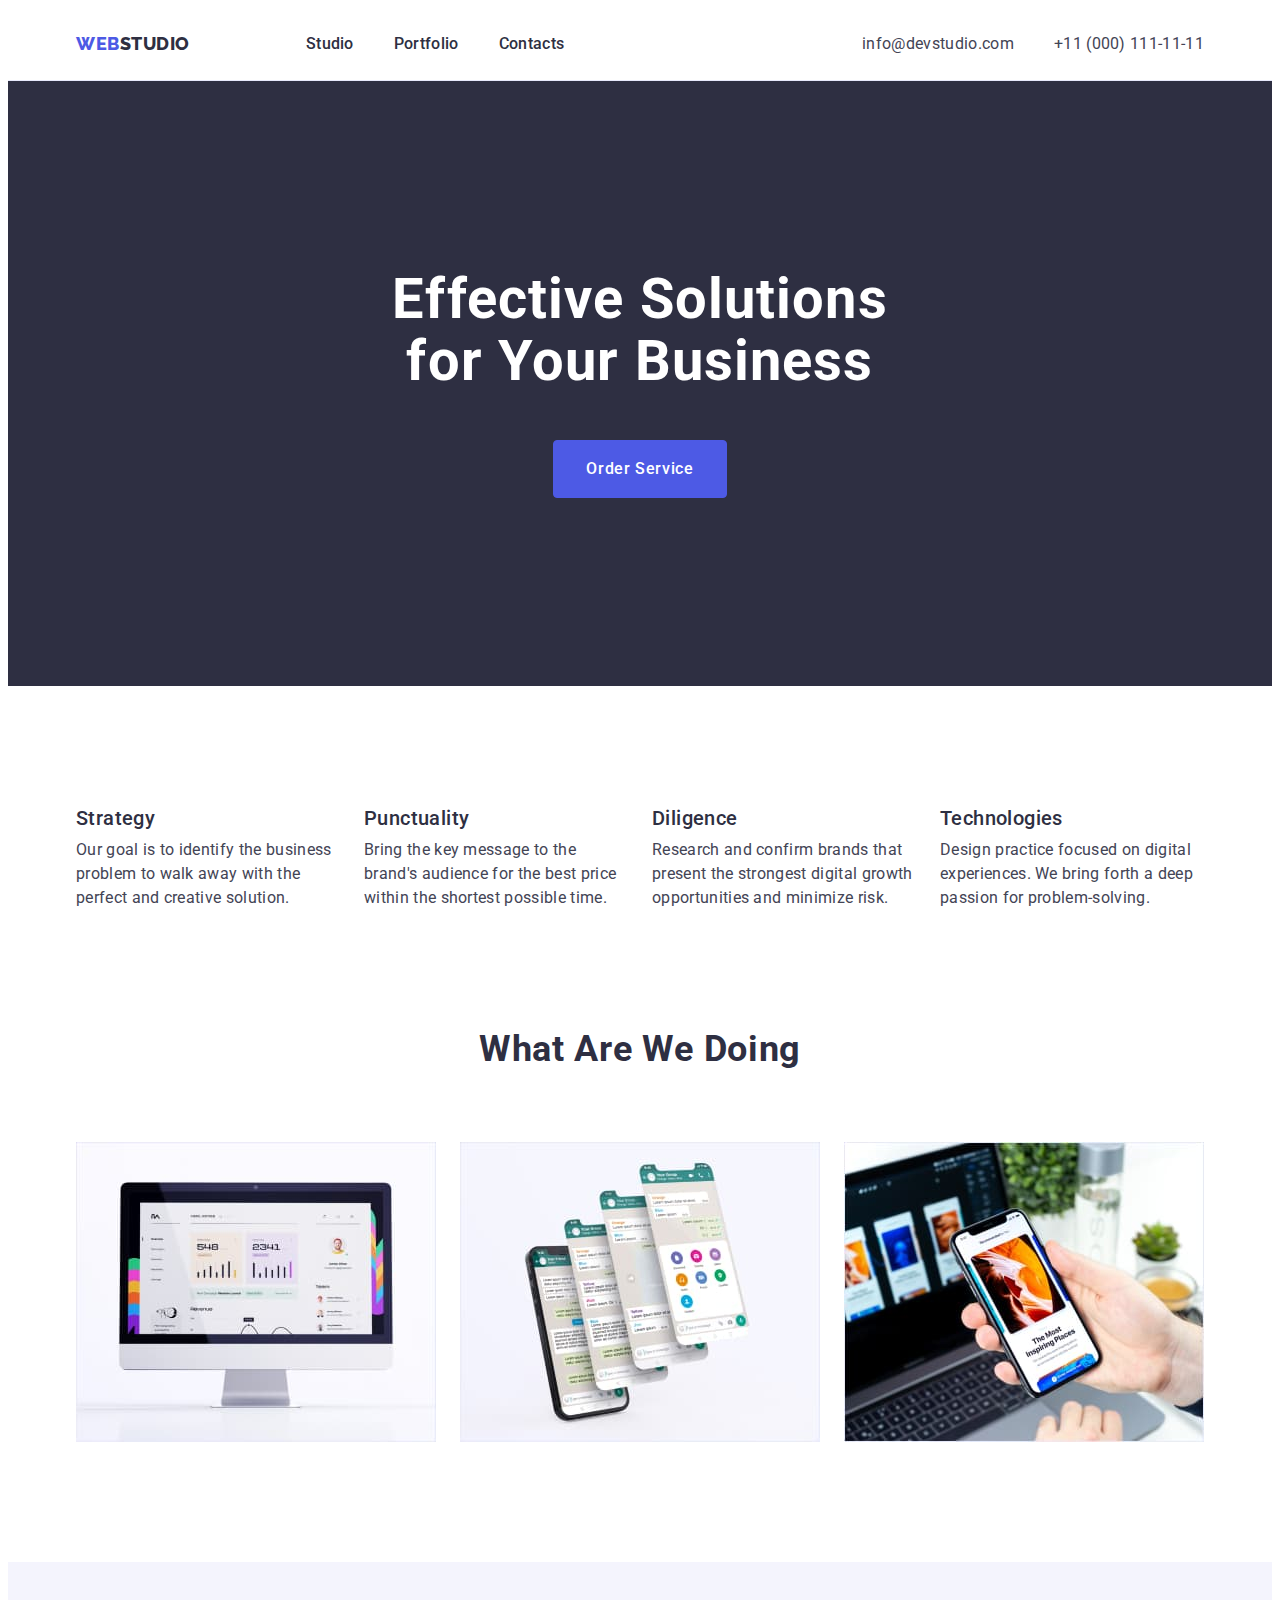
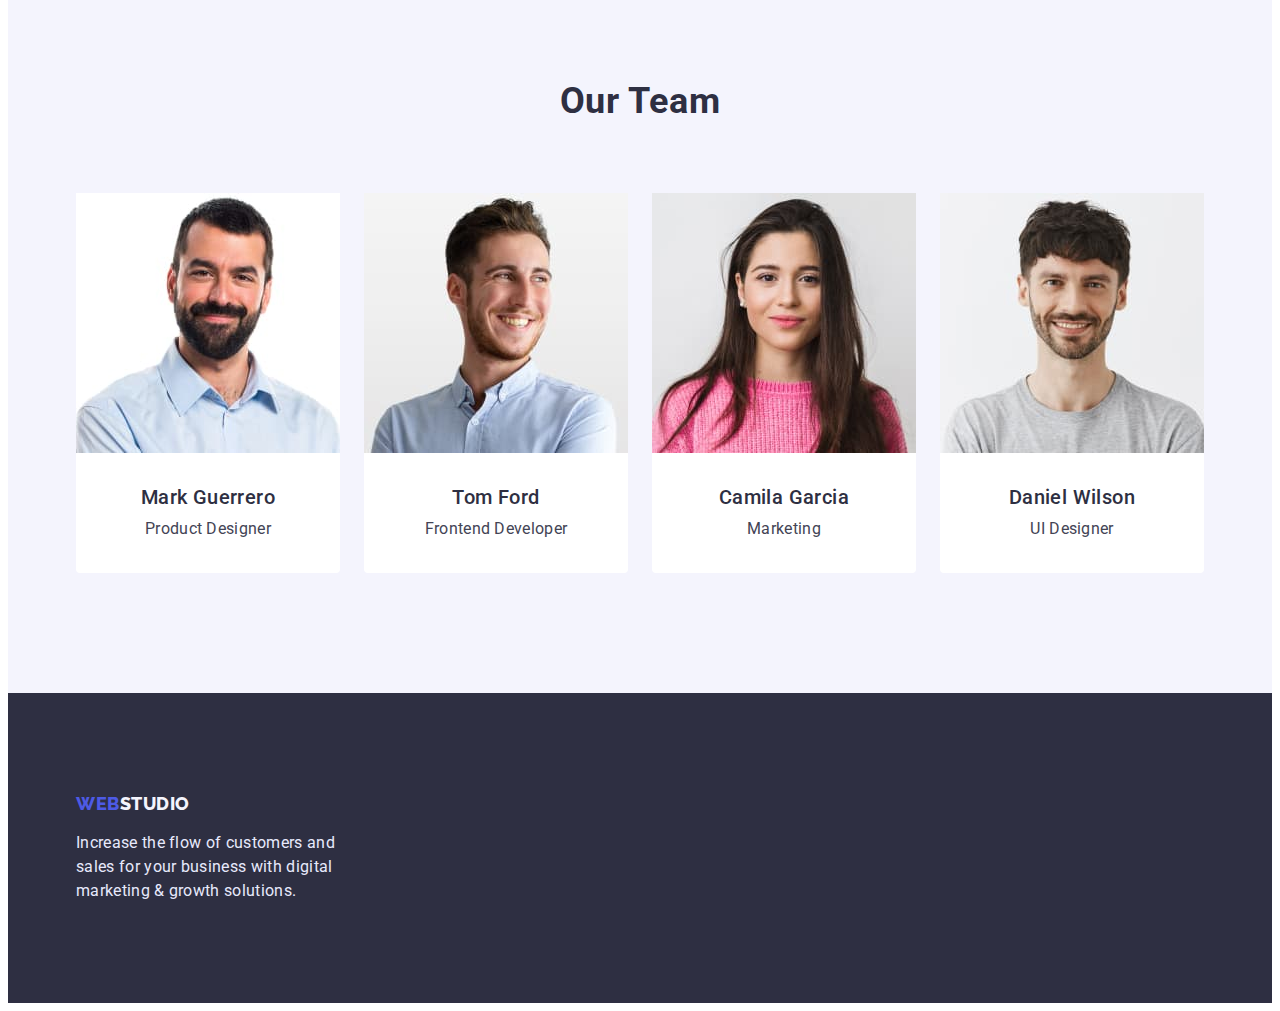
==== index.html @ fd46bbb6 "Initial commit" ====
<!DOCTYPE html>
<html lang="en">
  <head>
    <meta charset="UTF-8" />
    <meta http-equiv="X-UA-Compatible" content="IE=edge" />
    <meta name="viewport" content="width=device-width, initial-scale=1.0" />
    <title>Document</title>
    <link
      href="https://fonts.googleapis.com/css2?family=Montserrat:wght@400;700&family=Raleway:wght@800&family=Roboto:wght@400;500;700;900&display=swap"
      rel="stylesheet"
    />
    <link
      rel="stylesheet"
      href="https://cdnjs.cloudflare.com/ajax/libs/modern-normalize/1.1.0/modern-normalize.min.css"
      integrity="sha512-wpPYUAdjBVSE4KJnH1VR1HeZfpl1ub8YT/NKx4PuQ5NmX2tKuGu6U/JRp5y+Y8XG2tV+wKQpNHVUX03MfMFn9Q=="
      crossorigin="anonymous"
      referrerpolicy="no-referrer"
    />
    <link rel="stylesheet" href="./css/styles.css" />
  </head>
  <body>
    <!--header-->
    <header class="header">
      <div class="container main_nav">
        <nav class="nav">
          <a href="./index.html" class="logo">Web<span>Studio</span></a>
          <ul class="nav_list">
            <li class="nav_item"><a href="" class="nav_link">Studio</a></li>
            <li class="nav_item">
              <a href="./portfolio.html" class="nav_link">Portfolio</a>
            </li>
            <li class="nav_item"><a href="" class="nav_link">Contacts</a></li>
          </ul>
        </nav>
        <address class="contacts">
          <ul class="contacts_list">
            <li class="contacts_item">
              <a href="mailto:info@devstudio.com" class="contacts_link"
                >info@devstudio.com</a
              >
            </li>
            <li class="contacts_item">
              <a href="tel:+110001111111" class="contacts_link"
                >+11 (000) 111-11-11</a
              >
            </li>
          </ul>
        </address>
      </div>
    </header>

    <main>
      <!--Hero section-->
      <section class="hero">
        <div class="container hero">
          <h1 class="hero_title">Effective Solutions for Your Business</h1>
          <button type="button" class="button_primary">Order Service</button>
        </div>
      </section>
      <!--/Hero section-->

      <!--Section feature-->
      <section class="feature">
        <div class="container feature">
          <h2 hidden class="feature_caption">Feature</h2>
          <ul class="feature_list">
            <li class="feature_item">
              <h3 class="feature_title">Strategy</h3>
              <p class="feature_desc">
                Our goal is to identify the business problem to walk away with
                the perfect and creative solution.
              </p>
            </li>
            <li class="feature_item">
              <h3 class="feature_title">Punctuality</h3>
              <p class="feature_desc">
                Bring the key message to the brand's audience for the best price
                within the shortest possible time.
              </p>
            </li>
            <li class="feature_item">
              <h3 class="feature_title">Diligence</h3>
              <p class="feature_desc">
                Research and confirm brands that present the strongest digital
                growth opportunities and minimize risk.
              </p>
            </li>
            <li class="feature_item">
              <h3 class="feature_title">Technologies</h3>
              <p class="feature_desc">
                Design practice focused on digital experiences. We bring forth a
                deep passion for problem-solving.
              </p>
            </li>
          </ul>
        </div>
      </section>
      <!--/Section feature-->
      <!--Section work-->
      <section class="work">
        <div class="container work">
          <h2 class="work_title">What Are We Doing</h2>
          <ul class="work_list">
            <li class="work_item">
              <img
                src="./images/Rectangle1.jpg"
                alt="Site visit statistics"
                width="360"
                height="300"
              />
            </li>
            <li class="work_item">
              <img
                src="./images/Rectangle2.jpg"
                alt="Mobile app support"
                width="360"
                height="300"
              />
            </li>
            <li class="work_item">
              <img
                src="./images/Rectangle3.jpg"
                alt="Recommended for you"
                width="360"
                height="300"
              />
            </li>
          </ul>
        </div>
      </section>
      <!--/Section work-->
      <!--Section team-->

      <section class="team">
        <div class="container team">
          <h2 class="team_caption">Our Team</h2>
          <ul class="team_list">
            <li class="team_item">
              <img
                src="./images/img1.jpg"
                alt="Photo Mark Guerrero"
                width="264"
                height="260"
              />
              <div class="team_card">
                <h3 class="team_title">Mark Guerrero</h3>
                <p class="team_desc">Product Designer</p>
              </div>
            </li>
            <li class="team_item">
              <img
                src="./images/img2.jpg"
                alt="Photo Tom Ford"
                width="264"
                height="260"
              />
              <div class="team_card">
                <h3 class="team_title">Tom Ford</h3>
                <p class="team_desc">Frontend Developer</p>
              </div>
            </li>
            <li class="team_item">
              <img
                src="./images/img3.jpg"
                alt="Photo Camila Garcia"
                width="264"
                height="260"
              />
              <div class="team_card">
                <h3 class="team_title">Camila Garcia</h3>
                <p class="team_desc">Marketing</p>
              </div>
            </li>
            <li class="team_item">
              <img
                src="./images/img4.jpg"
                alt="Photo Daniel Wilson"
                width="264"
                height="260"
              />
              <div class="team_card">
                <h3 class="team_title">Daniel Wilson</h3>
                <p class="team_desc">UI Designer</p>
              </div>
            </li>
          </ul>
        </div>
      </section>

      <!--/Section team-->
    </main>
    <footer class="footer">
      <div class="container footer">
        <a href="./index.html" class="footer_logo">Web<span>Studio</span></a>
        <p class="footer_desc">
          Increase the flow of customers and sales for your business with
          digital marketing & growth solutions.
        </p>
      </div>
    </footer>
  </body>
</html>
---- css/styles.css ----
:root {
    --primary-text-color: #434455;
    --title-text-color: #2E2F42;
    --accent-white-color: #E7E9FC;
    --white-color: #FFFFFF;
    --background-color: #E5E5E5;
    --second-background-color: #F4F4FD; 
    --accent-color: #4D5AE5; 
    --button-color: #404BBF;
    --black: #000
    }
    
html {
    box-sizing: border-box;
    }
        *,
        *::before,
        *::after {
            box-sizing: inherit;
        }

img {
    display: block;
    max-width: 100%;
    height: auto;
}

.container {
    margin-left: auto;
    margin-right: auto;
    padding-left: 15px;
    padding-right: 15px;
    width: 1158px;
          
}

body {background-color: var(--white-color) ;
color: var(--primary-text-color);
font-family: 'Roboto', sans-serif;
}
ul {list-style: none;}

/*header*/
.header {
 border-bottom: 1px solid #E7E9FC;
}    

.container.main_nav {
    display: flex;
    padding: 0px 15px;
    width: 1158;
   
}

.logo {
    padding: 24px 0px;  
    color: var(--accent-color);
    text-decoration: none;
    font-family: 'Raleway';
    font-weight: 800;
    font-size: 18px;
    line-height: 1.3;
    display: flex;
    align-items: center;
    letter-spacing: 0.03em;
    text-transform: uppercase;
    margin-right: 76px;
}

.logo span {
    color: var(--title-text-color)
}

.nav .logo:hover,
.nav .logo:focus {
    color: var(--accent-color);
}

.header {
    background-color: var(--white-color);
}

.nav {
    display: flex;
}
.nav_list {
    display: flex;
    margin: 0;
 }

.nav_link {
    display: block;
    padding: 24px 0px;
    color: var(--title-text-color);
    text-decoration: none;
    font-weight: 500;
    font-size: 16px;
    line-height: 1.5;
    letter-spacing: 0.02em;
    
}
 
   .nav_item:not(:last-child) {
    margin-right: 40px;
}
.contacts {
    display: flex;
    margin-left: auto;
}

.contacts_list {
    display: flex;
    margin: 0px;
    padding: 24px 0px; 
    
}

.contacts_link {
    color: var(--primary-text-color);
    text-decoration: none;
    font-size: 16px;
    line-height: 1.5;
    letter-spacing: 0.02em;
    font-style: normal;
    margin: 0px 0px 0px 0px;
   
}

.contacts_item:first-child {
    margin-right: 40px;
}


.nav_list .nav_link:hover,
.nav_list .nav_link:focus {
    color: var(--accent-color);
}

.contacts .contacts_link:hover,
.contacts .contacts_link:focus {
    color: var(--accent-color);
}

/*hero*/
.hero {
    background-color: var(--title-text-color);
    padding: 188px 0px;

}
.container.hero {
width: 1158px;
padding-top: 0px;
padding-bottom: 0;
}

.hero_title {
    box-sizing: border-box;
    display: block;
    width: 496px;
    margin: 0px 0px 48px 0px;
    justify-content: center;
    color: var(--white-color);
    font-weight: 700;
    font-size: 56px;
    line-height: 1.1;
    text-align: center;
    letter-spacing: 0.02em;
    margin-left: auto;
    margin-right: auto;
  }

.button_primary {
    box-sizing: border-box;
    display: flex;
    flex-direction: row;
    margin: 0px auto;

    border-radius: 4px;
    padding: 16px  32px;
    border: 1px solid var(--accent-color);
       
    color: var(--white-color);
    background-color: var(--accent-color);
    font-family: 'Roboto';
    font-weight: 500;
    font-size: 16px;
    line-height: 1.5;
    
    align-items: center;
    letter-spacing: 0.04em;
    cursor: pointer;
    text-align: center;

   }

.hero .button_primary:hover,
.hero .button_primary:focus {
    background-color: var(--button-color);
    color: var(--white-color);
}

/*section feature*/

.container.feature{
    padding-bottom: 0px 15px;
}

.feature {
    padding-top: 120px;
    padding-bottom: 120px;
}
.container.feature {
    padding: 0px 15px;
}

.feature_list {
    display: flex;
    padding: 0;
    margin: 0;
}
.feature_item {
    width: 264px;
    height: 104px;
}
.feature_item:not(:last-child) {
    margin-right: 24px;
}

.feature_title {
    box-sizing: border-box;
    display: block;
    padding: 0;
    margin: 0;
    margin-bottom: 8px;

    color: var(--title-text-color);
    font-weight: 500;
    font-size: 20px;
    line-height: 1.2;
    letter-spacing: 0.02em;
}
.feature_desc {
    padding: 0;
    margin: 0;

    color: var(--primary-text-color);
    font-size: 16px;
    line-height: 1.5;
    letter-spacing: 0.02em;
}

/*section work*/
.work {
    padding-bottom: 120px;
}
.container.work {
    padding: 0px 15px;
}

.work_title {
    padding: 0;
    margin: 0;
    margin-bottom: 72px;

    color: var(--title-text-color);
    font-weight: 700;
    font-size: 36px;
    line-height: 1.1;
    text-align: center;
    letter-spacing: 0.02em;
    }

.work_list {
    display: flex;
    margin: 0;
    padding: 0px;
    
}
.work_item {
    padding: 0;
}
.work_item:not(:last-child) {
    margin-right: 24px;
}

/*section team*/
.team {
    padding-top: 120px;
    padding-bottom: 120px;
    background-color: var(--second-background-color);
}
.container.team {
   
    padding-left: 15px;
    padding-right: 15px;
    margin: 0px  auto;
    padding-top: 0px;
    padding-bottom: 0;
    
}

.team_list {
    display: flex;
    margin: 0px;
    padding: 0px;
   }

.team_item:not(:last-child) {
margin-right: 24px;
}

.team_caption {
    margin: 0;
    margin-bottom: 72px;

    color: var(--title-text-color);
    font-style: normal;
    font-weight: 700;
    font-size: 36px;
    line-height: 1.1;
    text-align: center;
    letter-spacing: 0.02em;
    text-transform: capitalize
}
.team_card {
    padding: 32px 16px;
    background-color: var(--white-color);
    border-radius: 0px 0px 4px 4px;
}
.team_title {
    margin: 0;
    margin-bottom: 8px;
    color: var(--title-text-color);
    font-weight: 500;
    font-size: 20px;
     line-height: 1.2;
    text-align: center;
    letter-spacing: 0.02em;
}
.team_desc {
    margin: 0;
    color: var(--primary-text-color);
    font-size: 16px;
    line-height: 1.5;
    text-align: center;
    letter-spacing: 0.02em;
}

/*Footer*/
.footer {
    background-color: var(--title-text-color);
    padding: 100px 15px;
}

.container.footer {
    padding: 0px 15px 0px 15px;
}
.footer_logo {
    margin-bottom: 16px;
    color: var(--accent-color);
    text-decoration: none;
    font-family: 'Raleway';
    font-weight: 800;
    font-size: 18px;
    line-height: 1.2;
    display: flex;
    align-items: center;
    letter-spacing: 0.03em;
    text-transform: uppercase;
}
.footer_logo span {
    color: var(--second-background-color);
}

.footer_logo:hover,
.footer_logo:focus {
color: var(--accent-color);
}

.footer_desc {
    margin: 0;
    width: 264px;
    color: var(--accent-white-color);
    font-size: 16px;
    line-height: 1.5;
    letter-spacing: 0.02em;
    
}

/*section search*/
.filter {
    padding-top: 96px;
    padding-bottom: 120px;  
}

.container.portfolio {
    width: 1158px;
    margin-left: auto;
    margin-right: auto;
    

}
.filter_list {
    display: flex;
    flex-direction: row;
    align-items: flex-start;
    padding: 0px;
    gap: 24px;
    margin: 0;
    
    margin-bottom: 72px;
    justify-content: center;
}

.button_secondary {
        display: inline-block;
        border-radius: 4px;
        padding: 12px 24px;
        border: 1px solid #E7E9FC;
        
        color: var(--accent-color);
        background-color: var(--second-background-color);
        cursor: pointer;
        font-family: 'Roboto';
        font-weight: 500;
        font-size: 16px;
        line-height: 1.5;
        text-align: center;
        
    }
 
    .button_secondary:hover,
    .button_secondary:focus {
    background-color: var(--button-color);
    color: var(--white-color);
    }

.portfolio_list {
    
    padding: 0px;
    margin: 0;
    list-style: none;

    display: flex;
    flex-wrap: wrap;
    padding-left: 0px;
    row-gap: 48px;
    column-gap: 24px;
    
}  


.portfolio_item {
    flex-basis: calc((100% - 48px) / 3);
    
  }


.portfolio_card {
    border-right: 1px solid #E7E9FC;
    border-bottom: 1px solid #E7E9FC;
    border-left: 1px solid #E7E9FC;
    padding: 32px 0px;
    width: 360px;
    
}
.portfolio_link {
    text-decoration: none;
}

.portfolio_title {
    margin: 0;
    margin-bottom: 8px;
    padding-left: 16px;
    color: var(--title-text-color);
    font-weight: 500;
    font-size: 20px;
    line-height: 1.2;
    letter-spacing: 0.02em;
}
.portfolio_desc {
    margin: 0;
    padding-left: 16px;
    color: var(--primary-text-color);
    font-size: 16px;
    line-height: 1.5;
    letter-spacing: 0.02em;
}
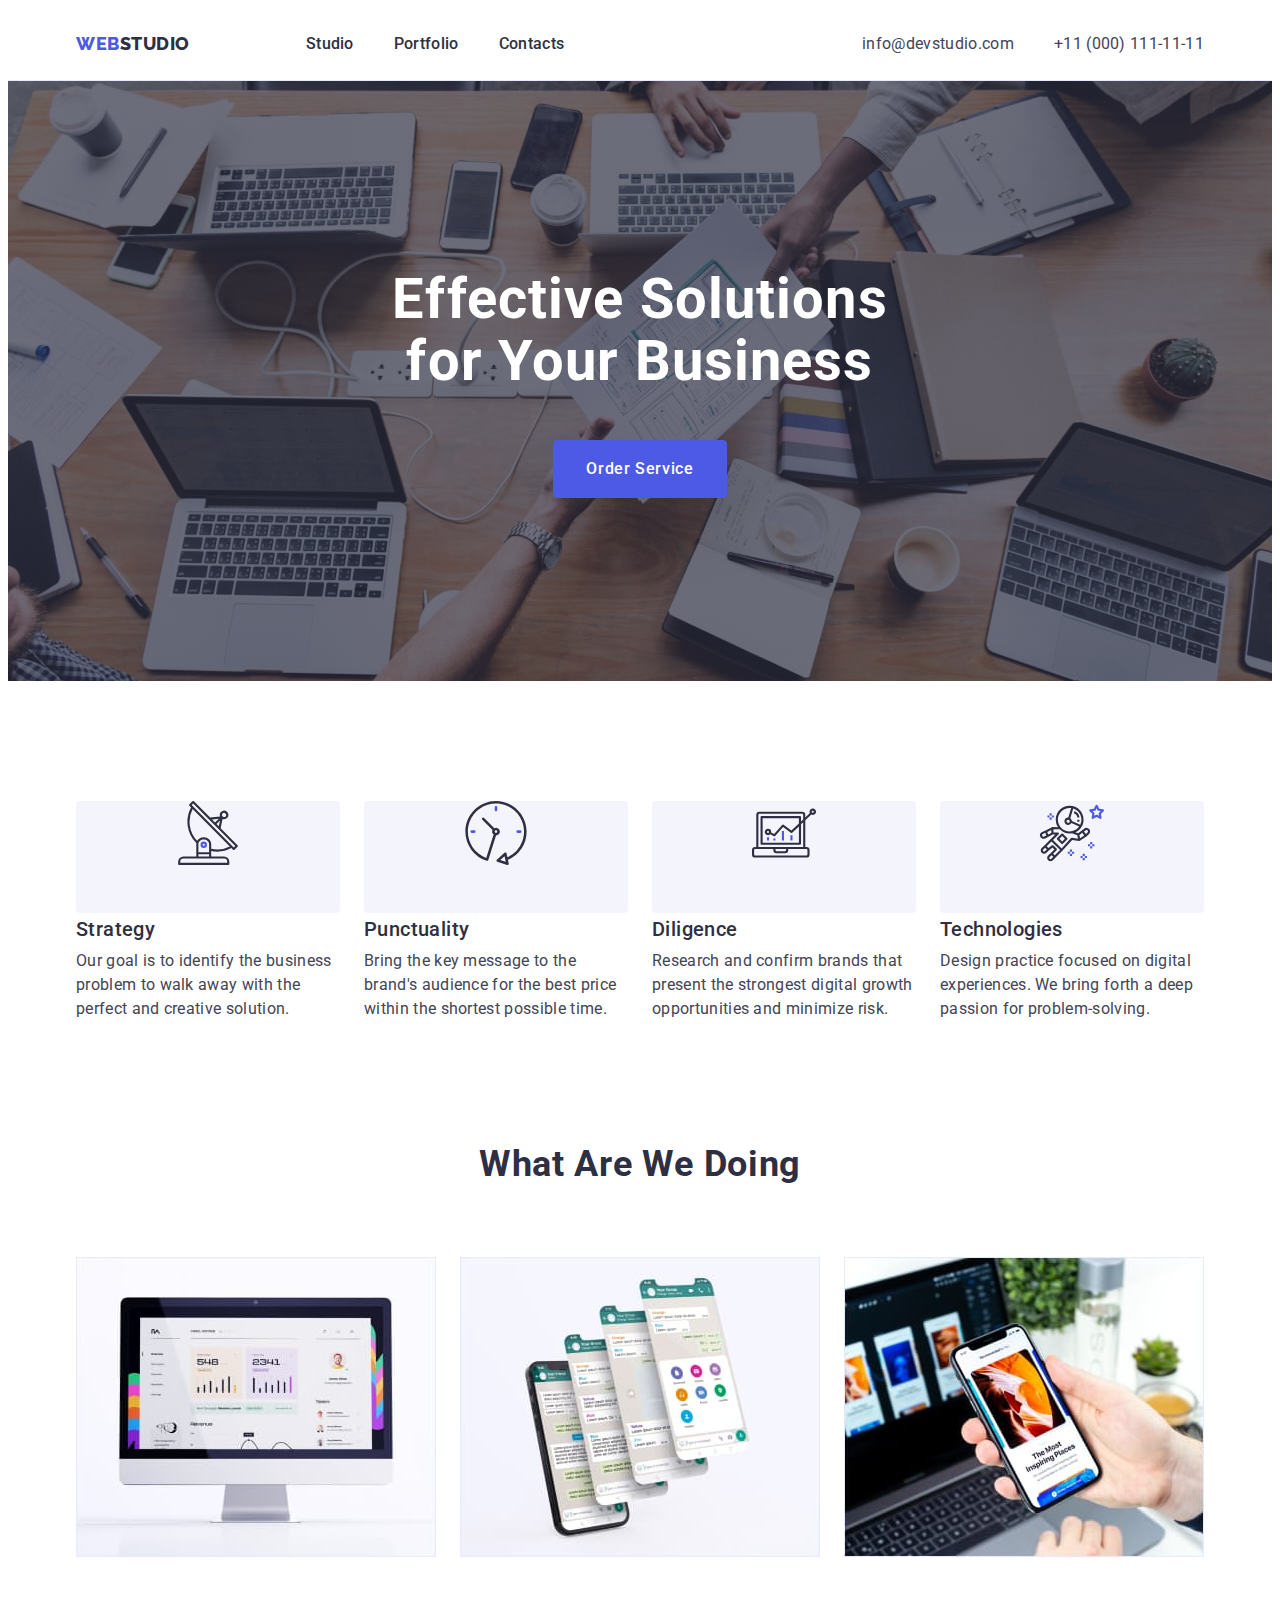
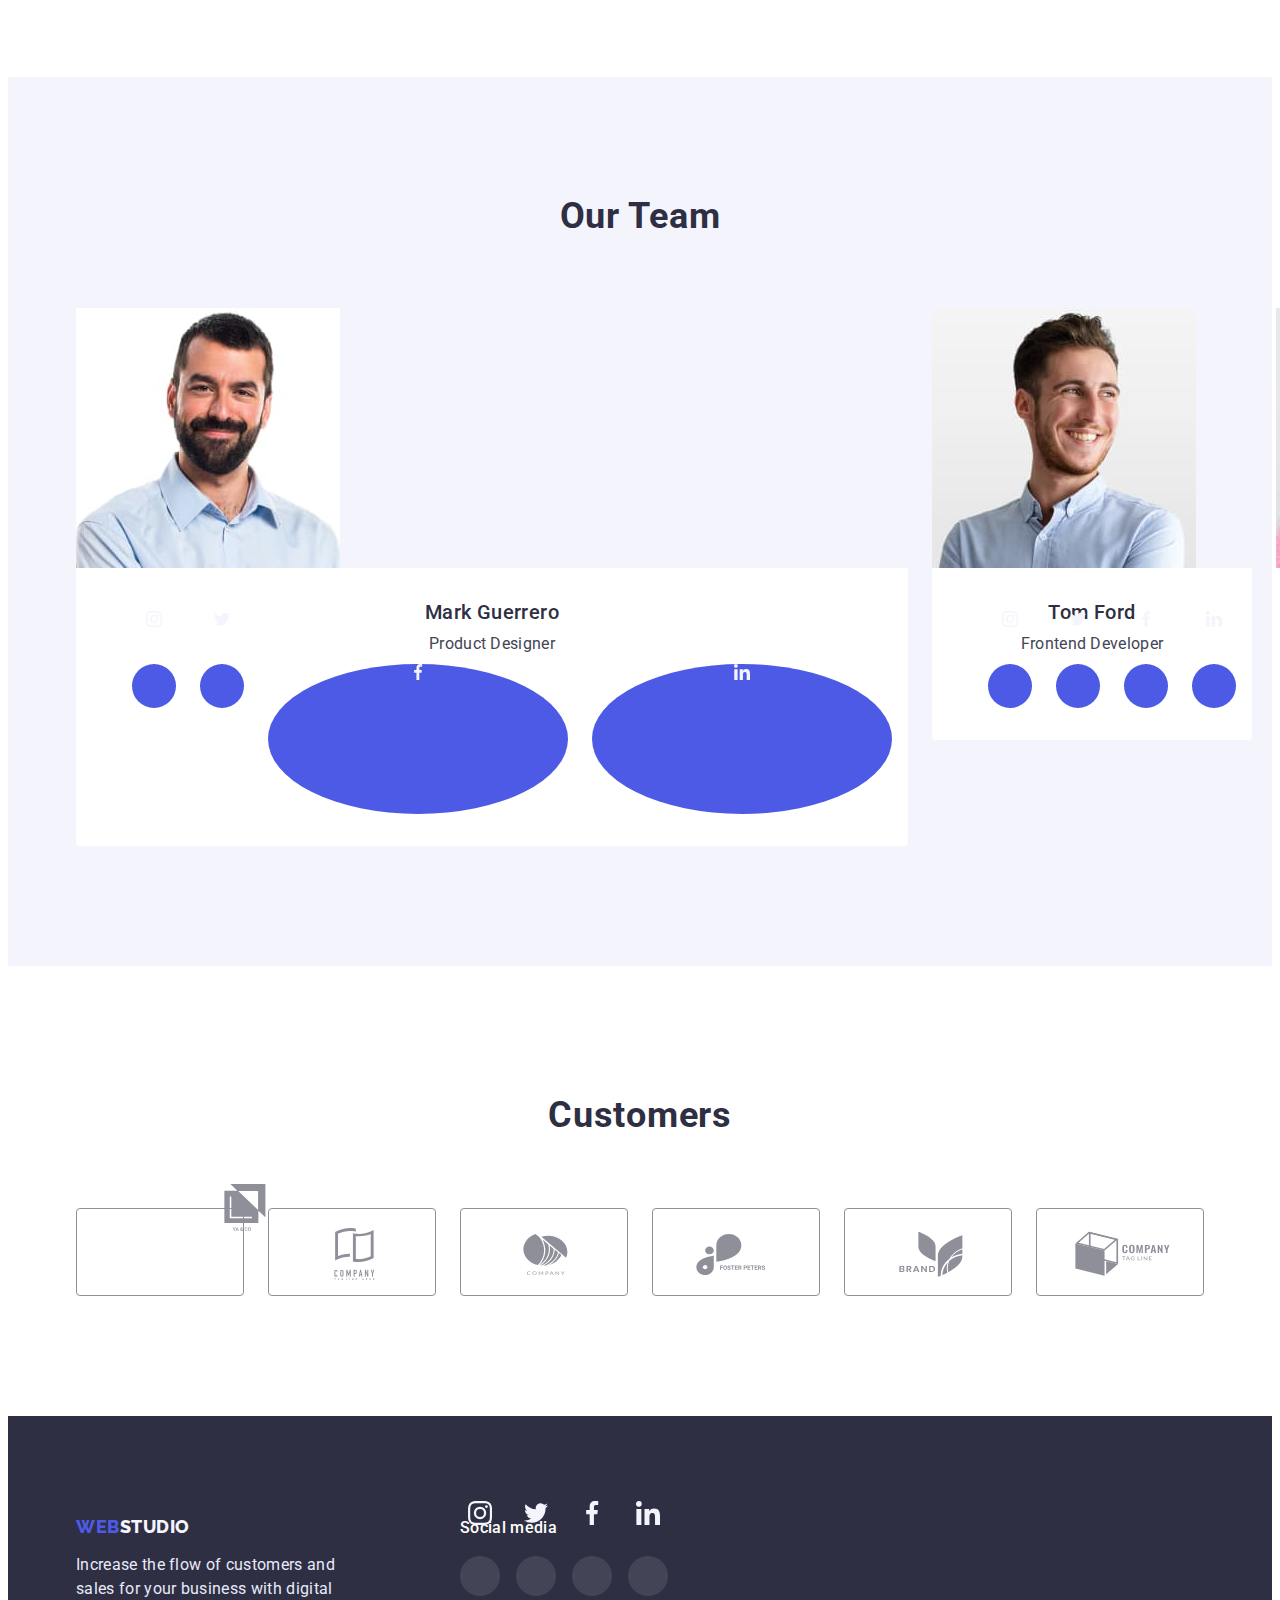
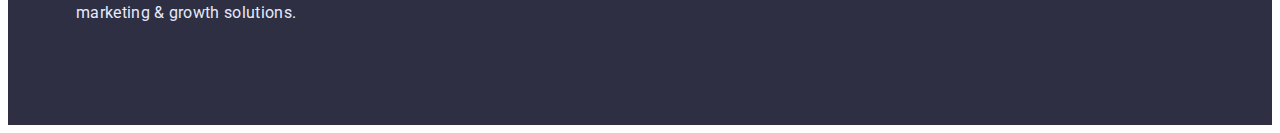
==== commit 6288a513: "svg draft" ====
--- a/index.html
+++ b/index.html
@@ -65,6 +65,13 @@
           <h2 hidden class="feature_caption">Feature</h2>
           <ul class="feature_list">
             <li class="feature_item">
+              <svg class="feature_icon">
+                <use
+                  href="/images/symbol-defs.svg#icon-antenna-1"
+                  widht="59.72"
+                  height="64"
+                ></use>
+              </svg>
               <h3 class="feature_title">Strategy</h3>
               <p class="feature_desc">
                 Our goal is to identify the business problem to walk away with
@@ -72,6 +79,13 @@
               </p>
             </li>
             <li class="feature_item">
+              <svg class="feature_icon">
+                <use
+                  href="/images/symbol-defs.svg#icon-clock-2"
+                  widht="64"
+                  height="64"
+                ></use>
+              </svg>
               <h3 class="feature_title">Punctuality</h3>
               <p class="feature_desc">
                 Bring the key message to the brand's audience for the best price
@@ -79,6 +93,13 @@
               </p>
             </li>
             <li class="feature_item">
+              <svg class="feature_icon">
+                <use
+                  href="/images/symbol-defs.svg#icon-diagram-3"
+                  widht="64"
+                  height="64"
+                ></use>
+              </svg>
               <h3 class="feature_title">Diligence</h3>
               <p class="feature_desc">
                 Research and confirm brands that present the strongest digital
@@ -86,6 +107,13 @@
               </p>
             </li>
             <li class="feature_item">
+              <svg class="feature_icon">
+                <use
+                  href="/images/symbol-defs.svg#icon-astronaut-4"
+                  widht="64"
+                  height="64"
+                ></use>
+              </svg>
               <h3 class="feature_title">Technologies</h3>
               <p class="feature_desc">
                 Design practice focused on digital experiences. We bring forth a
@@ -145,6 +173,52 @@
               <div class="team_card">
                 <h3 class="team_title">Mark Guerrero</h3>
                 <p class="team_desc">Product Designer</p>
+                <ul class="team_socialmedia_list">
+                  <li class="socialmedia_item">
+                    <a href="Instagram" class="socialmedia_link">
+                      <svg class="socialmedia_icon">
+                        <use
+                          href="./images/symbol-defs.svg#icon-instagram-2"
+                          widht="16"
+                          height="16"
+                        ></use>
+                      </svg>
+                    </a>
+                  </li>
+                  <li class="socialmedia_item">
+                    <a href="Twitter" class="socialmedia_link">
+                      <svg class="socialmedia_icon">
+                        <use
+                          href="./images/symbol-defs.svg#icon-twitter-1"
+                          widht="16"
+                          height="16"
+                        ></use>
+                      </svg>
+                    </a>
+                  </li>
+                  <li class="sociallink_item">
+                    <a href="Facebook" class="socialmedia_link">
+                      <svg class="socialmedia_icon">
+                        <use
+                          href="./images/symbol-defs.svg#icon-facebook-1"
+                          widht="16"
+                          height="16"
+                        ></use>
+                      </svg>
+                    </a>
+                  </li>
+                  <li class="sociallink_item">
+                    <a href="Linkedin" class="socialmedia_link">
+                      <svg class="socialmedia_icon">
+                        <use
+                          href="./images/symbol-defs.svg#icon-linkedin-1"
+                          widht="16"
+                          height="16"
+                        ></use>
+                      </svg>
+                    </a>
+                  </li>
+                </ul>
               </div>
             </li>
             <li class="team_item">
@@ -157,6 +231,52 @@
               <div class="team_card">
                 <h3 class="team_title">Tom Ford</h3>
                 <p class="team_desc">Frontend Developer</p>
+                <ul class="team_socialmedia_list">
+                  <li class="socialmedia_item">
+                    <a href="Instagram" class="socialmedia_link">
+                      <svg class="socialmedia_icon">
+                        <use
+                          href="./images/symbol-defs.svg#icon-instagram-2"
+                          widht="16"
+                          height="16"
+                        ></use>
+                      </svg>
+                    </a>
+                  </li>
+                  <li class="socialmedia_item">
+                    <a href="Twitter" class="socialmedia_link">
+                      <svg class="socialmedia_icon">
+                        <use
+                          href="./images/symbol-defs.svg#icon-twitter-1"
+                          widht="16"
+                          height="16"
+                        ></use>
+                      </svg>
+                    </a>
+                  </li>
+                  <li class="socialmedia_item">
+                    <a href="Facebook" class="socialmedia_link">
+                      <svg class="socialmedia_icon">
+                        <use
+                          href="./images/symbol-defs.svg#icon-facebook-1"
+                          widht="16"
+                          height="16"
+                        ></use>
+                      </svg>
+                    </a>
+                  </li>
+                  <li class="socialmedia_item">
+                    <a href="Linkedin" class="socialmedia_link">
+                      <svg class="socialmedia_icon">
+                        <use
+                          href="./images/symbol-defs.svg#icon-linkedin-1"
+                          widht="16"
+                          height="16"
+                        ></use>
+                      </svg>
+                    </a>
+                  </li>
+                </ul>
               </div>
             </li>
             <li class="team_item">
@@ -169,6 +289,52 @@
               <div class="team_card">
                 <h3 class="team_title">Camila Garcia</h3>
                 <p class="team_desc">Marketing</p>
+                <ul class="team_socialmedia_list">
+                  <li class="socialmedia_item">
+                    <a href="Instagram" class="socialmedia_link">
+                      <svg class="socialmedia_icon">
+                        <use
+                          href="./images/symbol-defs.svg#icon-instagram-2"
+                          widht="16"
+                          height="16"
+                        ></use>
+                      </svg>
+                    </a>
+                  </li>
+                  <li class="socialmedia_item">
+                    <a href="Twitter" class="socialmedia_link">
+                      <svg class="socialmedia_icon">
+                        <use
+                          href="./images/symbol-defs.svg#icon-twitter-1"
+                          widht="16"
+                          height="16"
+                        ></use>
+                      </svg>
+                    </a>
+                  </li>
+                  <li class="socialmedia_item">
+                    <a href="Facebook" class="socialmedia_link">
+                      <svg class="socialmedia_icon">
+                        <use
+                          href="./images/symbol-defs.svg#icon-facebook-1"
+                          widht="16"
+                          height="16"
+                        ></use>
+                      </svg>
+                    </a>
+                  </li>
+                  <li class="socialmedia_item">
+                    <a href="Linkedin" class="socialmedia_link">
+                      <svg class="socialmedia_icon">
+                        <use
+                          href="./images/symbol-defs.svg#icon-linkedin-1"
+                          widht="16"
+                          height="16"
+                        ></use>
+                      </svg>
+                    </a>
+                  </li>
+                </ul>
               </div>
             </li>
             <li class="team_item">
@@ -181,21 +347,195 @@
               <div class="team_card">
                 <h3 class="team_title">Daniel Wilson</h3>
                 <p class="team_desc">UI Designer</p>
+                <ul class="team_socialmedia_list">
+                  <li class="socialmedia_item">
+                    <a href="Instagram" class="socialmedia_link">
+                      <svg class="socialmedia_icon">
+                        <use
+                          href="./images/symbol-defs.svg#icon-instagram-2"
+                          widht="16"
+                          height="16"
+                        ></use>
+                      </svg>
+                    </a>
+                  </li>
+                  <li class="socialmedia_item">
+                    <a href="Twitter" class="socialmedia_link">
+                      <svg class="socialmedia_icon">
+                        <use
+                          href="./images/symbol-defs.svg#icon-twitter-1"
+                          widht="16"
+                          height="16"
+                        ></use>
+                      </svg>
+                    </a>
+                  </li>
+                  <li class="socialmedia_item">
+                    <a href="Facebook" class="socialmedia_link">
+                      <svg class="socialmedia_icon">
+                        <use
+                          href="./images/symbol-defs.svg#icon-facebook-1"
+                          widht="16"
+                          height="16"
+                        ></use>
+                      </svg>
+                    </a>
+                  </li>
+                  <li class="socialmediak_item">
+                    <a href="Linkedin" class="socialmedia_link">
+                      <svg class="socialmedia_icon">
+                        <use
+                          href="./images/symbol-defs.svg#icon-linkedin-1"
+                          widht="16"
+                          height="16"
+                        ></use>
+                      </svg>
+                    </a>
+                  </li>
+                </ul>
               </div>
             </li>
           </ul>
         </div>
       </section>
+      <!--/Section team-->
+      <!--Customers-->
+      <section class="customers">
+        <div class="container customers">
+          <h2 class="customers_caption">Customers</h2>
+          <ul class="customers_list">
+            <li class="customers_item">
+              <div class="customers logo">
+                <a href="client-1" class="customers_link">
+                  <svg class="customers_icon">
+                    <use
+                      href="./images/symbol-defs.svg#icon-client-1"
+                      width="104"
+                      height="56"
+                    ></use>
+                  </svg>
+                </a>
+              </div>
+            </li>
+            <li class="customers_item">
+              <a href="client-2" class="customers_link">
+                <svg class="customers_icon">
+                  <use
+                    href="./images/symbol-defs.svg#icon-client-2"
+                    width="104"
+                    height="56"
+                  ></use>
+                </svg>
+              </a>
+            </li>
+            <li class="customers_item">
+              <a href="client-3" class="customers_link">
+                <svg class="customers_icon">
+                  <use
+                    href="./images/symbol-defs.svg#icon-client-3"
+                    width="104"
+                    height="56"
+                  ></use>
+                </svg>
+              </a>
+            </li>
+            <li class="customers_item">
+              <a href="client-4" class="customers_link">
+                <svg class="customers_icon">
+                  <use
+                    href="./images/symbol-defs.svg#icon-client-4"
+                    width="104"
+                    height="56"
+                  ></use>
+                </svg>
+              </a>
+            </li>
+            <li class="customers_item">
+              <a href="client-5" class="customers_link">
+                <svg class="customers_icon">
+                  <use
+                    href="./images/symbol-defs.svg#icon-client-5"
+                    width="104"
+                    height="56"
+                  ></use>
+                </svg>
+              </a>
+            </li>
+            <li class="customers_item">
+              <a href="client-6" class="customers_link">
+                <svg class="customers_icon">
+                  <use
+                    href="./images/symbol-defs.svg#icon-client-6"
+                    width="104"
+                    height="56"
+                  ></use>
+                </svg>
+              </a>
+            </li>
+          </ul>
+        </div>
+      </section>
+      <!--/Customers-->
+    </main>
 
-      <!--/Section team-->
-    </main>
     <footer class="footer">
       <div class="container footer">
-        <a href="./index.html" class="footer_logo">Web<span>Studio</span></a>
-        <p class="footer_desc">
-          Increase the flow of customers and sales for your business with
-          digital marketing & growth solutions.
-        </p>
+        <div class="footer_webstudio">
+          <a href="./index.html" class="footer_logo">Web<span>Studio</span></a>
+          <p class="footer_desc">
+            Increase the flow of customers and sales for your business with
+            digital marketing & growth solutions.
+          </p>
+        </div>
+        <div class="footer_socialmedia">
+          <h3 class="footer_title">Social media</h3>
+          <ul class="socialmedia_list">
+            <li class="socialmedia_item">
+              <a href="Instagram" class="socialmedia_link">
+                <svg class="socialmedia_icon">
+                  <use
+                    href="./images/symbol-defs.svg#icon-instagram-2"
+                    widht="24"
+                    height="24"
+                  ></use>
+                </svg>
+              </a>
+            </li>
+            <li class="socialmedia_item">
+              <a href="Twitter" class="socialmedia_link">
+                <svg class="socialmedia_icon">
+                  <use
+                    href="./images/symbol-defs.svg#icon-twitter-1"
+                    widht="24"
+                    height="24"
+                  ></use>
+                </svg>
+              </a>
+            </li>
+            <li class="socialmedia_item">
+              <a href="Facebook" class="socialmedia_link">
+                <svg class="socialmedia_icon">
+                  <use
+                    href="./images/symbol-defs.svg#icon-facebook-1"
+                    widht="24"
+                    height="24"
+                  ></use>
+                </svg>
+              </a>
+            </li>
+            <li class="socialmedia_item">
+              <a href="Linkedin" class="socialmedia_link">
+                <svg class="socialmedia_icon">
+                  <use
+                    href="./images/symbol-defs.svg#icon-linkedin-1"
+                    widht="24"
+                    height="24"
+                  ></use>
+                </svg>
+              </a>
+            </li>
+          </ul>
+        </div>
       </div>
     </footer>
   </body>
--- a/css/styles.css
+++ b/css/styles.css
@@ -144,13 +144,27 @@
 
 /*hero*/
 .hero {
+    
     background-color: var(--title-text-color);
-    padding: 188px 0px;
-
-}
+    height: 600px;
+    max-width: 1440px;
+    margin-left: auto;
+    margin-right: auto;
+    background-position: center;
+    background-size: cover;
+    background-repeat: no-repeat;
+    background-image: linear-gradient( 
+    to right,  
+    rgba(46, 47, 66, 0.7),
+     rgba(46, 47, 66, 0.7) ), 
+     url(../images/people-office\ 1.jpg);
+       
+}
+
+
 .container.hero {
 width: 1158px;
-padding-top: 0px;
+padding-top: 188px;
 padding-bottom: 0;
 }
 
@@ -221,7 +235,17 @@
 }
 .feature_item {
     width: 264px;
-    height: 104px;
+    height: 224px;
+
+}
+.feature_icon {
+    box-sizing: content-box;
+    background: #F4F4FD;
+    border-radius: 4px;
+    width: 264px;
+    height: 112px;
+   
+
 }
 .feature_item:not(:last-child) {
     margin-right: 24px;
@@ -340,6 +364,7 @@
 }
 .team_desc {
     margin: 0;
+    margin-bottom: 8px;
     color: var(--primary-text-color);
     font-size: 16px;
     line-height: 1.5;
@@ -347,6 +372,85 @@
     letter-spacing: 0.02em;
 }
 
+.team_socialmedia_list {
+    display: flex;
+    gap: 24px;
+    justify-content: center;
+}
+.socialmedia_item {
+    width: 44px;
+    height: 44px;
+}
+.socialmedia_link {
+    display: flex;
+    justify-content: center;
+    align-items: center;
+    width: 100%;
+    height: 100%;
+    border-radius: 50%;
+    background-color: rgba(77, 90, 229, 1);
+}
+
+/*Customers*/
+section.customers {
+    padding-top: 130px;
+    padding-bottom: 120px;
+}
+.container .customers {
+    padding-left: 15px;
+    padding-right: 15px;
+    margin: 0px auto;
+    padding-top: 0px;
+    padding-bottom: 0;
+}
+
+.customers_list {
+    display: flex;
+    margin: 0px;
+    padding: 0px;
+    gap: 24px;
+    justify-content: center;
+    
+}
+
+.customers_caption {
+    margin: 0;
+    margin-bottom: 72px;
+
+    color: var(--title-text-color);
+    font-style: normal;
+    font-weight: 700;
+    font-size: 36px;
+    line-height: 1.1;
+    text-align: center;
+    letter-spacing: 0.02em;
+    text-transform: capitalize
+}
+.customers_item {
+    display: flex;
+    
+   
+    
+    width: 168px;
+    height: 88px;
+    
+    border: 1px solid #8E8F99;
+    border-radius: 4px;
+}
+       
+.customers_link {
+    display: flex;
+    justify-content: center;
+    align-items: center;
+    position: absolute;
+    padding: 16px 32px 16px 32px;
+
+  
+}
+.customers_icon {
+    width: 100%;
+    height: 100%;
+}
 /*Footer*/
 .footer {
     background-color: var(--title-text-color);
@@ -354,6 +458,9 @@
 }
 
 .container.footer {
+    display: flex;
+    justify-content: start;
+    gap: 120px;
     padding: 0px 15px 0px 15px;
 }
 .footer_logo {
@@ -386,6 +493,46 @@
     line-height: 1.5;
     letter-spacing: 0.02em;
     
+}
+footer .socialmedia_list {
+    display: flex;
+    gap: 16px;
+    justify-content: center;
+    padding: 0px;
+    margin: 0;
+}
+.footer_socialmedia {
+    display: block;
+    flex-wrap: wrap;
+    align-items: start;
+    margin: 0;
+    padding: 0;
+   
+}
+.footer_title {
+    margin: 0px 0px 16px 0px;
+    font-family: 'Roboto';
+    font-style: normal;
+    font-weight: 500;
+    font-size: 16px;
+    line-height: 24px;
+    letter-spacing: 0.02em;
+    
+    color: #FFFFFF;
+
+}
+footer .socialmedia_item{
+    width: 40px;
+    height: 40px;
+}
+footer .socialmedia_link {
+    background-color: rgba(255, 255, 255, 0.1);;
+    display: flex;
+    justify-content: center;
+    align-items: center;
+    width: 100%;
+    height: 100%;
+    border-radius: 50%;
 }
 
 /*section search*/
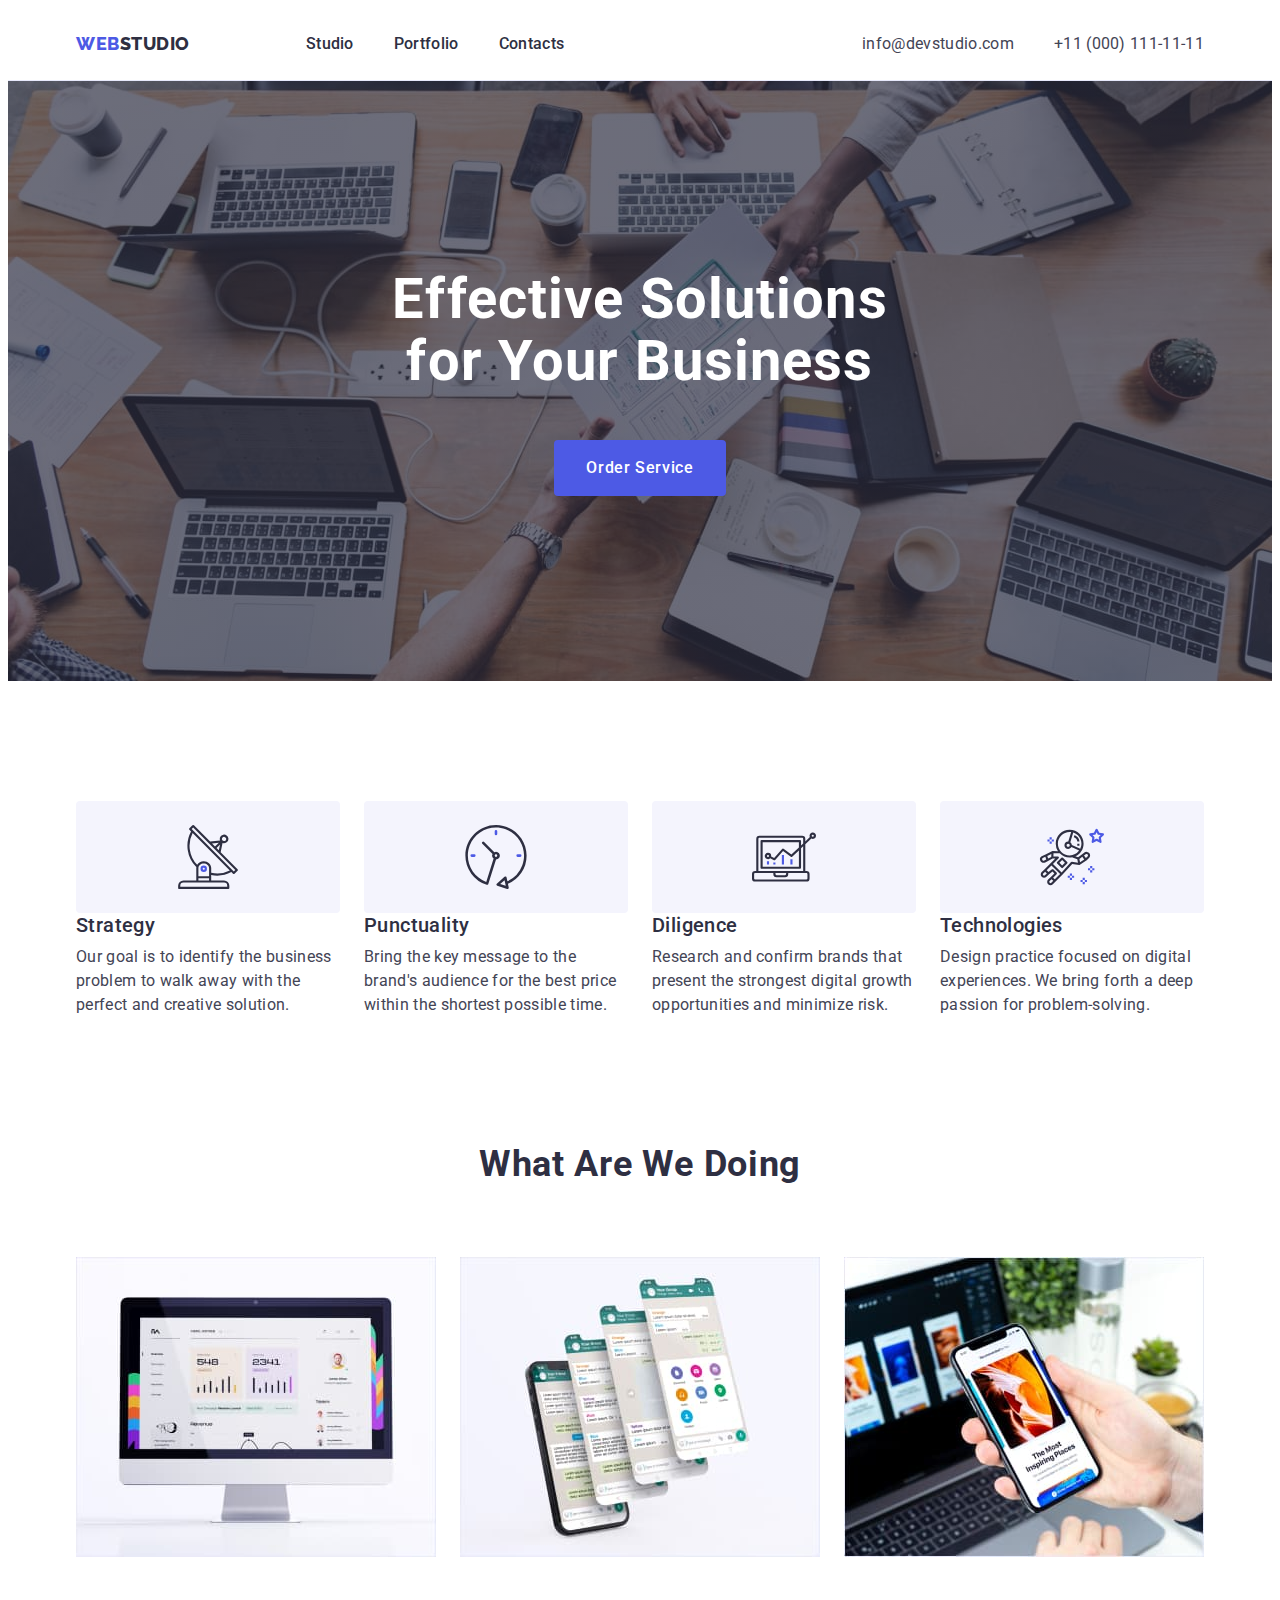
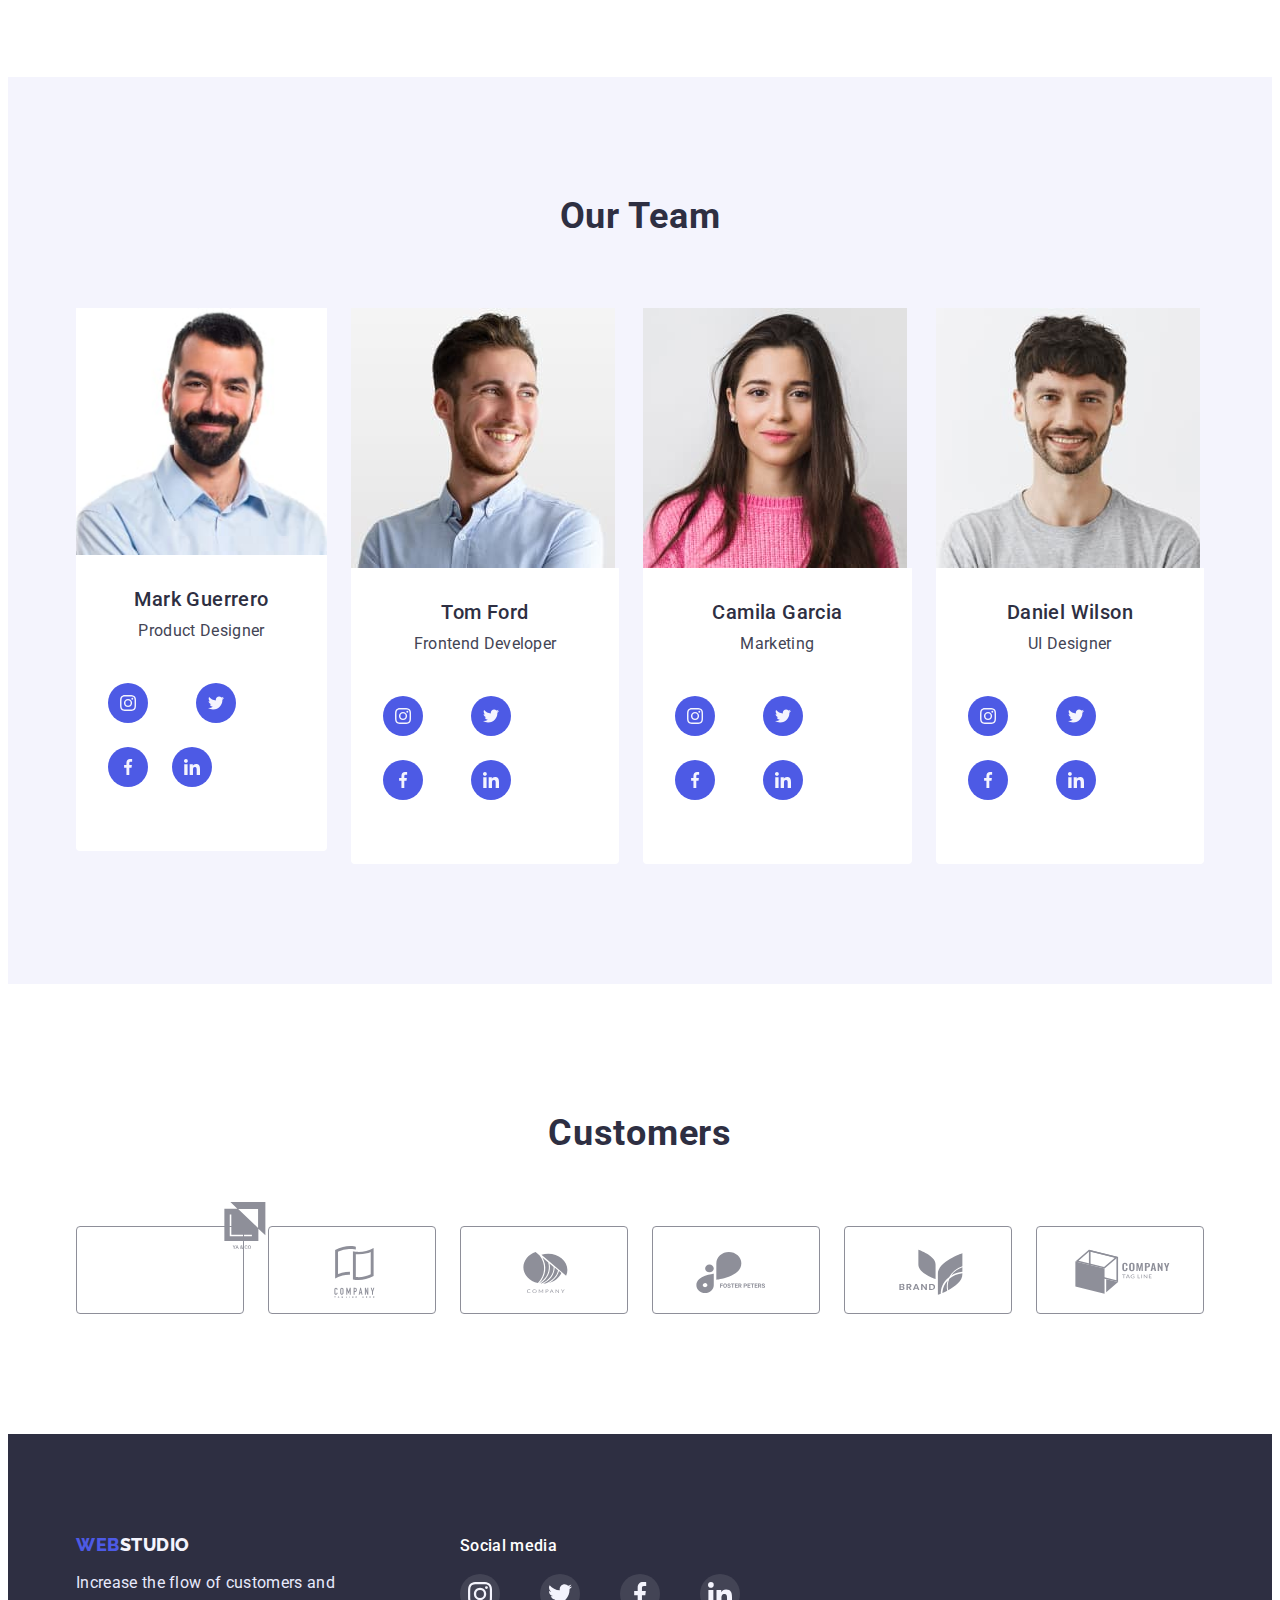
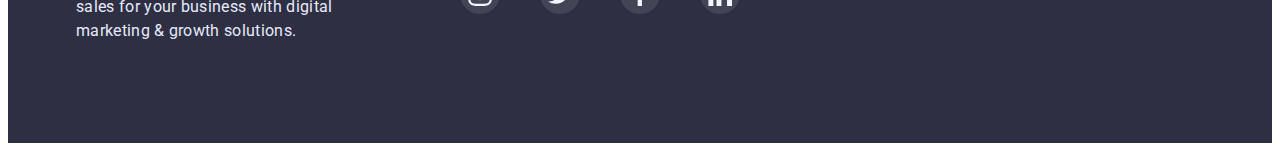
==== commit dd1692e0: "svg work" ====
--- a/index.html
+++ b/index.html
@@ -65,13 +65,11 @@
           <h2 hidden class="feature_caption">Feature</h2>
           <ul class="feature_list">
             <li class="feature_item">
-              <svg class="feature_icon">
-                <use
-                  href="/images/symbol-defs.svg#icon-antenna-1"
-                  widht="59.72"
-                  height="64"
-                ></use>
-              </svg>
+              <div class="feature_wrap_icon">
+                <svg class="feature_icon" widht="64" height="64">
+                  <use href="/images/symbol-defs.svg#icon-antenna-1"></use>
+                </svg>
+              </div>
               <h3 class="feature_title">Strategy</h3>
               <p class="feature_desc">
                 Our goal is to identify the business problem to walk away with
@@ -79,13 +77,11 @@
               </p>
             </li>
             <li class="feature_item">
-              <svg class="feature_icon">
-                <use
-                  href="/images/symbol-defs.svg#icon-clock-2"
-                  widht="64"
-                  height="64"
-                ></use>
-              </svg>
+              <div class="feature_wrap_icon">
+                <svg class="feature_icon" widht="64" height="64">
+                  <use href="/images/symbol-defs.svg#icon-clock-2"></use>
+                </svg>
+              </div>
               <h3 class="feature_title">Punctuality</h3>
               <p class="feature_desc">
                 Bring the key message to the brand's audience for the best price
@@ -93,13 +89,11 @@
               </p>
             </li>
             <li class="feature_item">
-              <svg class="feature_icon">
-                <use
-                  href="/images/symbol-defs.svg#icon-diagram-3"
-                  widht="64"
-                  height="64"
-                ></use>
-              </svg>
+              <div class="feature_wrap_icon">
+                <svg class="feature_icon" widht="64" height="64">
+                  <use href="/images/symbol-defs.svg#icon-diagram-3"></use>
+                </svg>
+              </div>
               <h3 class="feature_title">Diligence</h3>
               <p class="feature_desc">
                 Research and confirm brands that present the strongest digital
@@ -107,13 +101,11 @@
               </p>
             </li>
             <li class="feature_item">
-              <svg class="feature_icon">
-                <use
-                  href="/images/symbol-defs.svg#icon-astronaut-4"
-                  widht="64"
-                  height="64"
-                ></use>
-              </svg>
+              <div class="feature_wrap_icon">
+                <svg class="feature_icon" widht="64" height="64">
+                  <use href="/images/symbol-defs.svg#icon-astronaut-4"></use>
+                </svg>
+              </div>
               <h3 class="feature_title">Technologies</h3>
               <p class="feature_desc">
                 Design practice focused on digital experiences. We bring forth a
@@ -176,44 +168,36 @@
                 <ul class="team_socialmedia_list">
                   <li class="socialmedia_item">
                     <a href="Instagram" class="socialmedia_link">
-                      <svg class="socialmedia_icon">
+                      <svg class="socialmedia_icon" widht="16" height="16">
                         <use
                           href="./images/symbol-defs.svg#icon-instagram-2"
-                          widht="16"
-                          height="16"
                         ></use>
                       </svg>
                     </a>
                   </li>
                   <li class="socialmedia_item">
                     <a href="Twitter" class="socialmedia_link">
-                      <svg class="socialmedia_icon">
+                      <svg class="socialmedia_icon" widht="16" height="16">
                         <use
                           href="./images/symbol-defs.svg#icon-twitter-1"
-                          widht="16"
-                          height="16"
                         ></use>
                       </svg>
                     </a>
                   </li>
                   <li class="sociallink_item">
                     <a href="Facebook" class="socialmedia_link">
-                      <svg class="socialmedia_icon">
+                      <svg class="socialmedia_icon" widht="16" height="16">
                         <use
                           href="./images/symbol-defs.svg#icon-facebook-1"
-                          widht="16"
-                          height="16"
                         ></use>
                       </svg>
                     </a>
                   </li>
                   <li class="sociallink_item">
                     <a href="Linkedin" class="socialmedia_link">
-                      <svg class="socialmedia_icon">
+                      <svg class="socialmedia_icon" widht="16" height="16">
                         <use
                           href="./images/symbol-defs.svg#icon-linkedin-1"
-                          widht="16"
-                          height="16"
                         ></use>
                       </svg>
                     </a>
@@ -234,44 +218,36 @@
                 <ul class="team_socialmedia_list">
                   <li class="socialmedia_item">
                     <a href="Instagram" class="socialmedia_link">
-                      <svg class="socialmedia_icon">
+                      <svg class="socialmedia_icon" widht="16" height="16">
                         <use
                           href="./images/symbol-defs.svg#icon-instagram-2"
-                          widht="16"
-                          height="16"
                         ></use>
                       </svg>
                     </a>
                   </li>
                   <li class="socialmedia_item">
                     <a href="Twitter" class="socialmedia_link">
-                      <svg class="socialmedia_icon">
+                      <svg class="socialmedia_icon" widht="16" height="16">
                         <use
                           href="./images/symbol-defs.svg#icon-twitter-1"
-                          widht="16"
-                          height="16"
                         ></use>
                       </svg>
                     </a>
                   </li>
                   <li class="socialmedia_item">
                     <a href="Facebook" class="socialmedia_link">
-                      <svg class="socialmedia_icon">
+                      <svg class="socialmedia_icon" widht="16" height="16">
                         <use
                           href="./images/symbol-defs.svg#icon-facebook-1"
-                          widht="16"
-                          height="16"
                         ></use>
                       </svg>
                     </a>
                   </li>
                   <li class="socialmedia_item">
                     <a href="Linkedin" class="socialmedia_link">
-                      <svg class="socialmedia_icon">
+                      <svg class="socialmedia_icon" widht="16" height="16">
                         <use
                           href="./images/symbol-defs.svg#icon-linkedin-1"
-                          widht="16"
-                          height="16"
                         ></use>
                       </svg>
                     </a>
@@ -292,44 +268,36 @@
                 <ul class="team_socialmedia_list">
                   <li class="socialmedia_item">
                     <a href="Instagram" class="socialmedia_link">
-                      <svg class="socialmedia_icon">
+                      <svg class="socialmedia_icon" widht="16" height="16">
                         <use
                           href="./images/symbol-defs.svg#icon-instagram-2"
-                          widht="16"
-                          height="16"
                         ></use>
                       </svg>
                     </a>
                   </li>
                   <li class="socialmedia_item">
                     <a href="Twitter" class="socialmedia_link">
-                      <svg class="socialmedia_icon">
+                      <svg class="socialmedia_icon" widht="16" height="16">
                         <use
                           href="./images/symbol-defs.svg#icon-twitter-1"
-                          widht="16"
-                          height="16"
                         ></use>
                       </svg>
                     </a>
                   </li>
                   <li class="socialmedia_item">
                     <a href="Facebook" class="socialmedia_link">
-                      <svg class="socialmedia_icon">
+                      <svg class="socialmedia_icon" widht="16" height="16">
                         <use
                           href="./images/symbol-defs.svg#icon-facebook-1"
-                          widht="16"
-                          height="16"
                         ></use>
                       </svg>
                     </a>
                   </li>
                   <li class="socialmedia_item">
                     <a href="Linkedin" class="socialmedia_link">
-                      <svg class="socialmedia_icon">
+                      <svg class="socialmedia_icon" widht="16" height="16">
                         <use
                           href="./images/symbol-defs.svg#icon-linkedin-1"
-                          widht="16"
-                          height="16"
                         ></use>
                       </svg>
                     </a>
@@ -350,44 +318,36 @@
                 <ul class="team_socialmedia_list">
                   <li class="socialmedia_item">
                     <a href="Instagram" class="socialmedia_link">
-                      <svg class="socialmedia_icon">
+                      <svg class="socialmedia_icon" widht="16" height="16">
                         <use
                           href="./images/symbol-defs.svg#icon-instagram-2"
-                          widht="16"
-                          height="16"
                         ></use>
                       </svg>
                     </a>
                   </li>
                   <li class="socialmedia_item">
                     <a href="Twitter" class="socialmedia_link">
-                      <svg class="socialmedia_icon">
+                      <svg class="socialmedia_icon" widht="16" height="16">
                         <use
                           href="./images/symbol-defs.svg#icon-twitter-1"
-                          widht="16"
-                          height="16"
                         ></use>
                       </svg>
                     </a>
                   </li>
                   <li class="socialmedia_item">
                     <a href="Facebook" class="socialmedia_link">
-                      <svg class="socialmedia_icon">
+                      <svg class="socialmedia_icon" widht="16" height="16">
                         <use
                           href="./images/symbol-defs.svg#icon-facebook-1"
-                          widht="16"
-                          height="16"
                         ></use>
                       </svg>
                     </a>
                   </li>
                   <li class="socialmediak_item">
                     <a href="Linkedin" class="socialmedia_link">
-                      <svg class="socialmedia_icon">
+                      <svg class="socialmedia_icon" widht="16" height="16">
                         <use
                           href="./images/symbol-defs.svg#icon-linkedin-1"
-                          widht="16"
-                          height="16"
                         ></use>
                       </svg>
                     </a>
@@ -492,45 +452,29 @@
           <ul class="socialmedia_list">
             <li class="socialmedia_item">
               <a href="Instagram" class="socialmedia_link">
-                <svg class="socialmedia_icon">
-                  <use
-                    href="./images/symbol-defs.svg#icon-instagram-2"
-                    widht="24"
-                    height="24"
-                  ></use>
+                <svg class="socialmedia_icon" widht="24" height="24">
+                  <use href="./images/symbol-defs.svg#icon-instagram-2"></use>
                 </svg>
               </a>
             </li>
             <li class="socialmedia_item">
               <a href="Twitter" class="socialmedia_link">
-                <svg class="socialmedia_icon">
-                  <use
-                    href="./images/symbol-defs.svg#icon-twitter-1"
-                    widht="24"
-                    height="24"
-                  ></use>
+                <svg class="socialmedia_icon" widht="24" height="24">
+                  <use href="./images/symbol-defs.svg#icon-twitter-1"></use>
                 </svg>
               </a>
             </li>
             <li class="socialmedia_item">
               <a href="Facebook" class="socialmedia_link">
-                <svg class="socialmedia_icon">
-                  <use
-                    href="./images/symbol-defs.svg#icon-facebook-1"
-                    widht="24"
-                    height="24"
-                  ></use>
+                <svg class="socialmedia_icon" widht="24" height="24">
+                  <use href="./images/symbol-defs.svg#icon-facebook-1"></use>
                 </svg>
               </a>
             </li>
             <li class="socialmedia_item">
               <a href="Linkedin" class="socialmedia_link">
-                <svg class="socialmedia_icon">
-                  <use
-                    href="./images/symbol-defs.svg#icon-linkedin-1"
-                    widht="24"
-                    height="24"
-                  ></use>
+                <svg class="socialmedia_icon" widht="24" height="24">
+                  <use href="./images/symbol-defs.svg#icon-linkedin-1"></use>
                 </svg>
               </a>
             </li>
--- a/css/styles.css
+++ b/css/styles.css
@@ -192,7 +192,7 @@
 
     border-radius: 4px;
     padding: 16px  32px;
-    border: 1px solid var(--accent-color);
+    border: none;
        
     color: var(--white-color);
     background-color: var(--accent-color);
@@ -238,15 +238,18 @@
     height: 224px;
 
 }
-.feature_icon {
-    box-sizing: content-box;
-    background: #F4F4FD;
+.feature_wrap_icon {
+    display: flex;
+    justify-content: center;
+    align-items: center;
+    height: 112px;
     border-radius: 4px;
-    width: 264px;
-    height: 112px;
-   
-
-}
+    background-color: #F4F4FD;
+}
+
+
+
+
 .feature_item:not(:last-child) {
     margin-right: 24px;
 }
@@ -374,19 +377,26 @@
 
 .team_socialmedia_list {
     display: flex;
+    flex-wrap: wrap;
     gap: 24px;
-    justify-content: center;
-}
-.socialmedia_item {
-    width: 44px;
-    height: 44px;
-}
+    padding-left: 0;
+    padding: 32px 16px;
+    background-color: var(--white-color);
+    border-radius: 0px 0px 4px 4px;
+    text-align: center;
+   
+}
+.socialmedia_item:not(:last-child) {
+    margin-right: 24px;
+    flex-basis: calc((100% - 72px) / 4);
+}
+
 .socialmedia_link {
     display: flex;
     justify-content: center;
     align-items: center;
-    width: 100%;
-    height: 100%;
+    width: 40px;
+    height: 40px;
     border-radius: 50%;
     background-color: rgba(77, 90, 229, 1);
 }
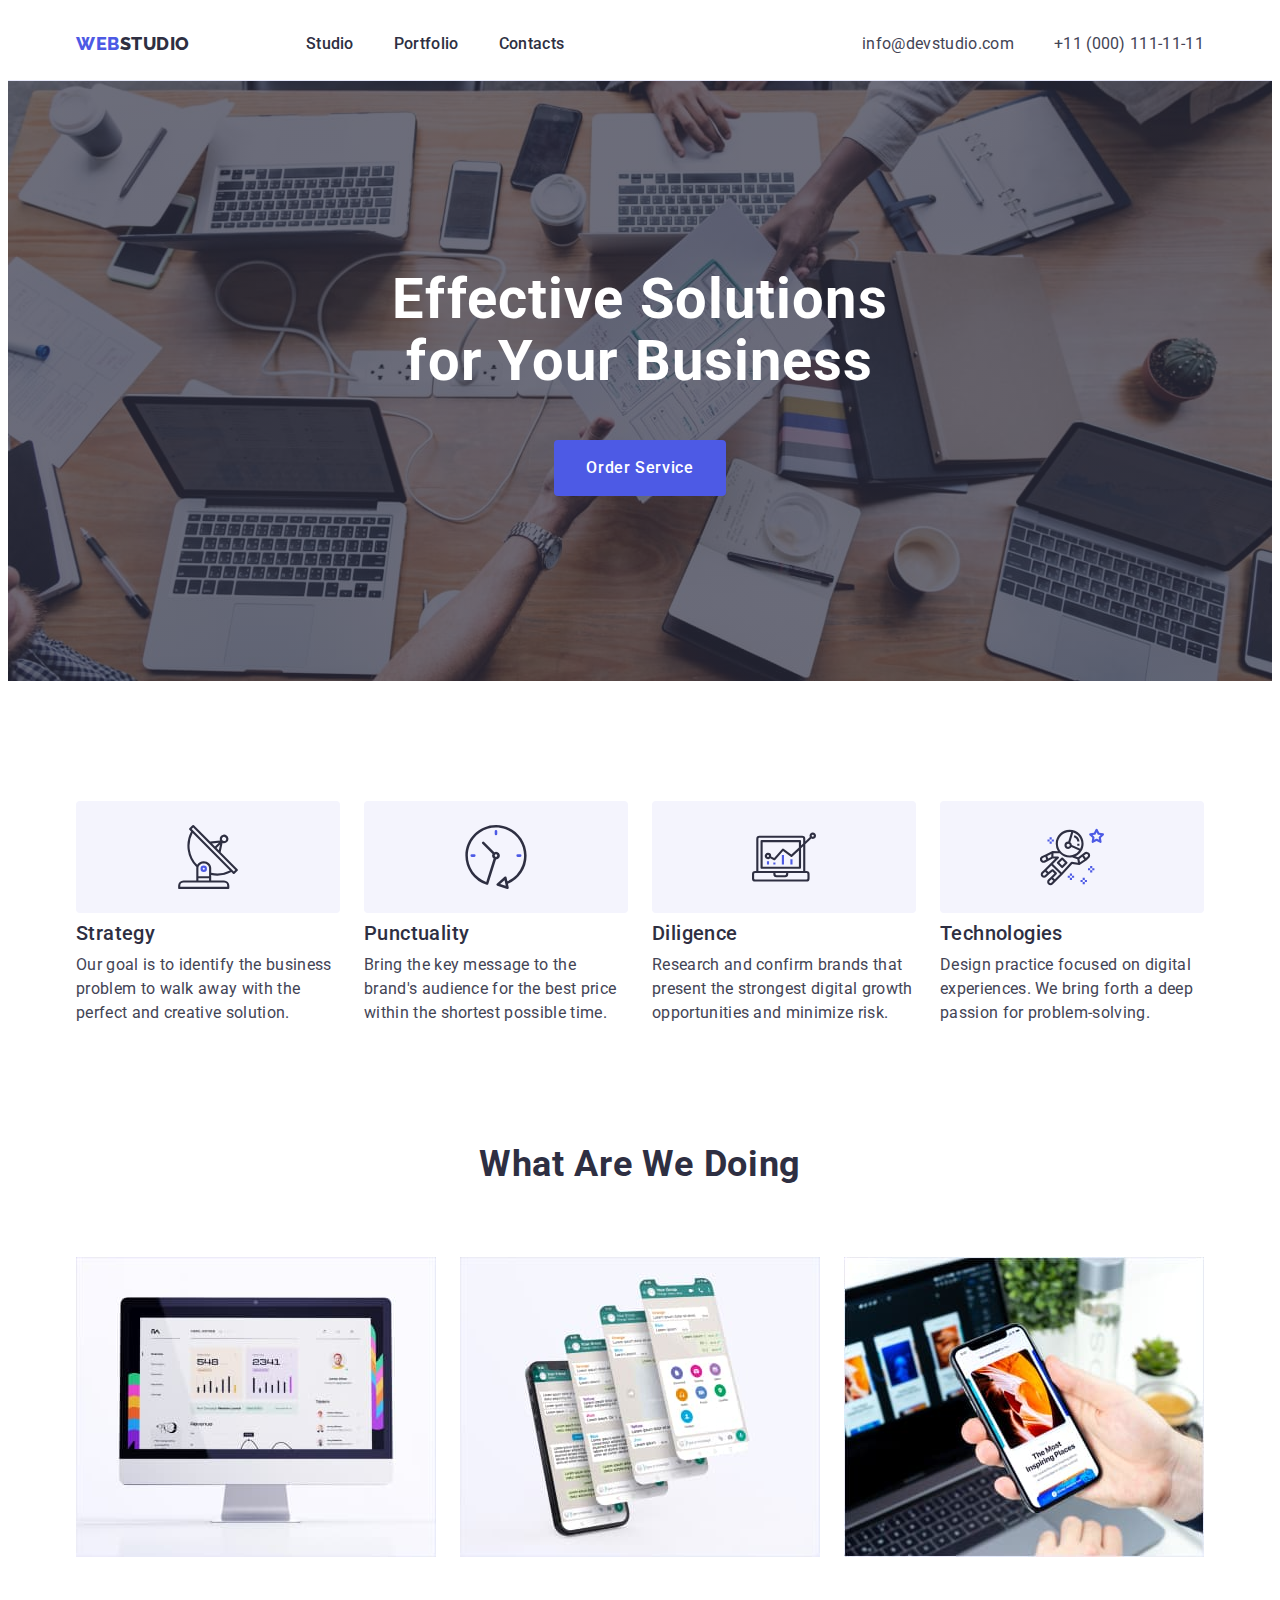
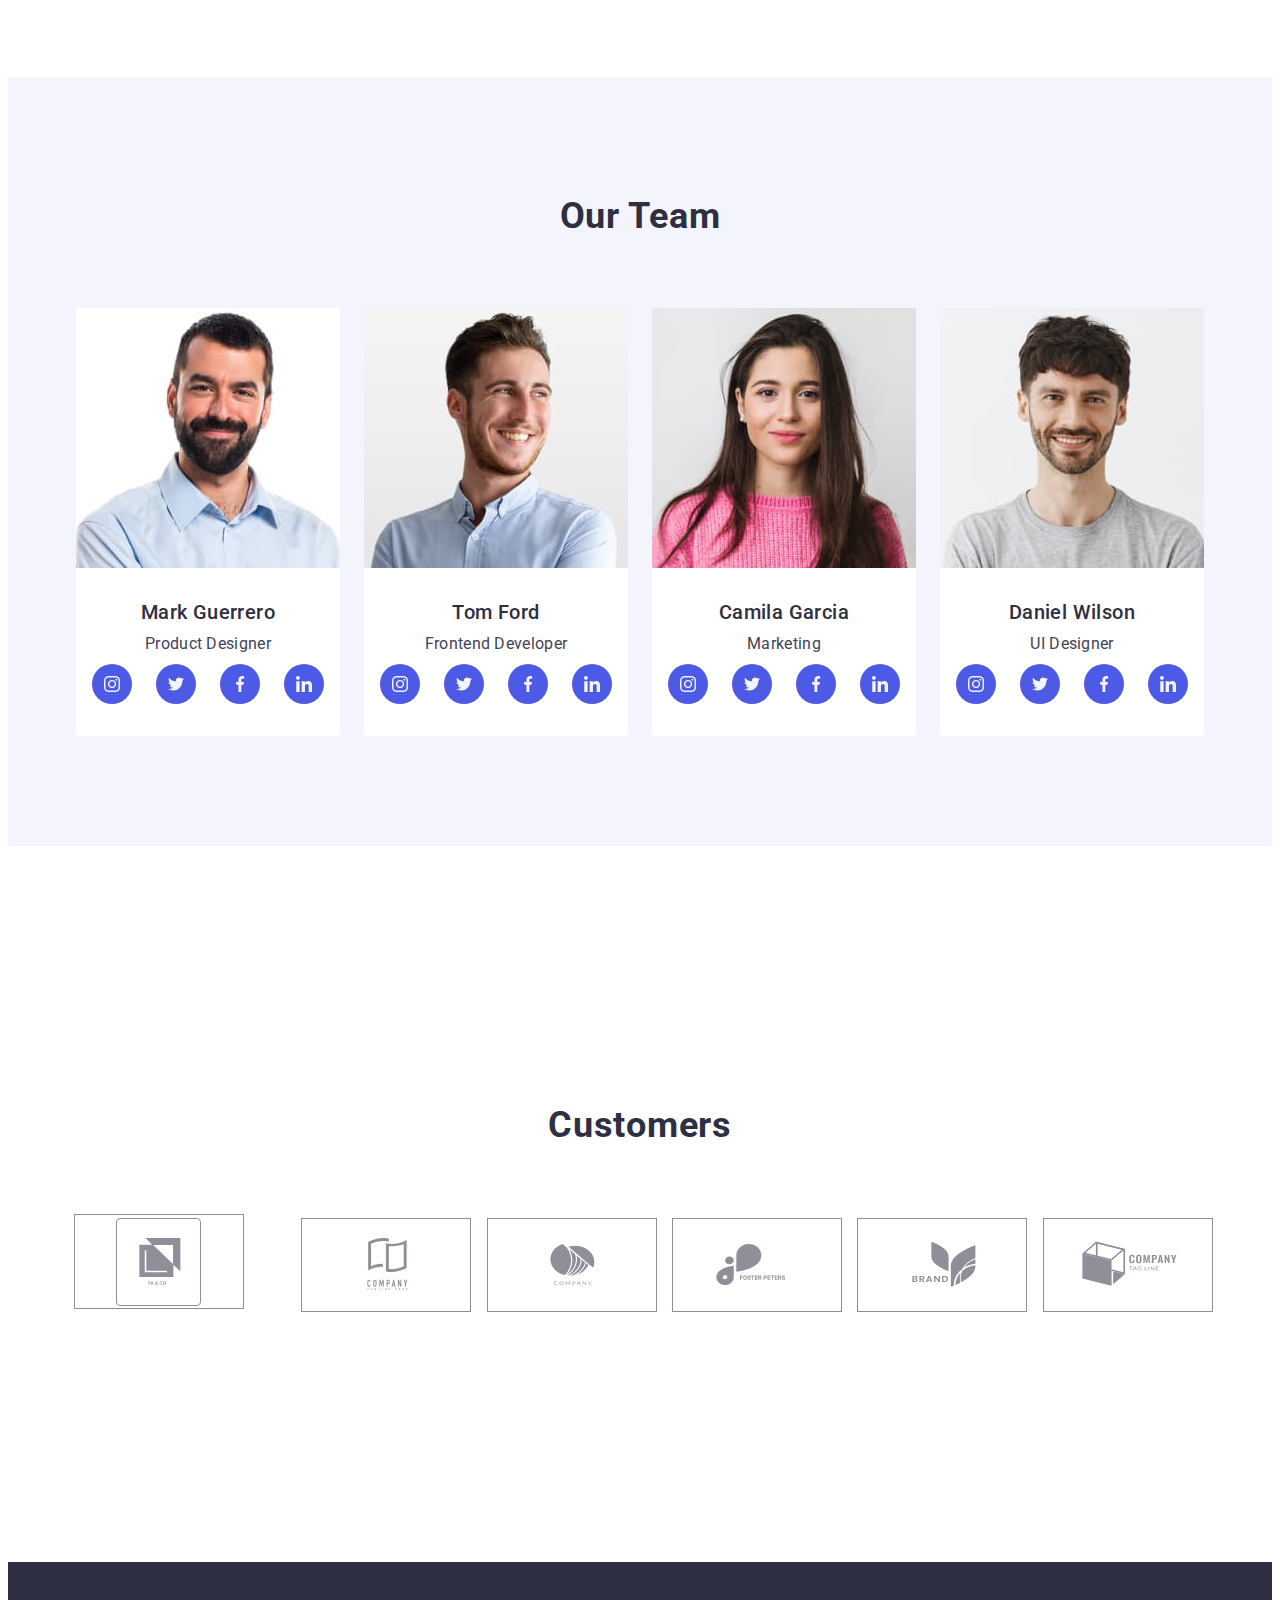
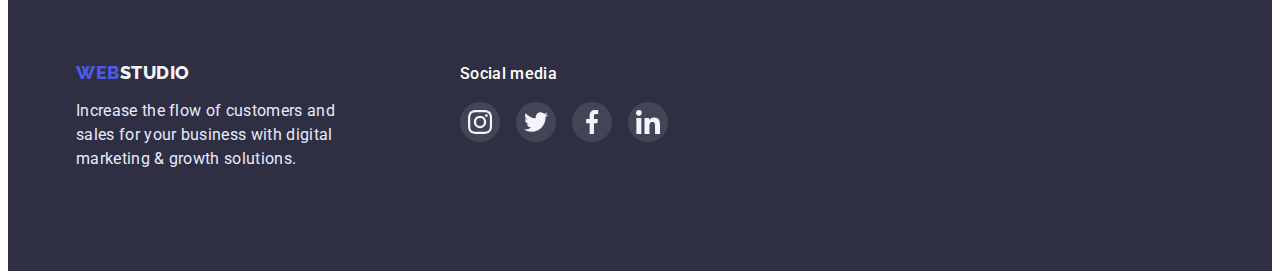
==== commit fb0be9ae: "svg4" ====
--- a/index.html
+++ b/index.html
@@ -66,8 +66,8 @@
           <ul class="feature_list">
             <li class="feature_item">
               <div class="feature_wrap_icon">
-                <svg class="feature_icon" widht="64" height="64">
-                  <use href="/images/symbol-defs.svg#icon-antenna-1"></use>
+                <svg class="feature_icon" width="64" height="64">
+                  <use href="./images/symbol-defs.svg#icon-antenna-1"></use>
                 </svg>
               </div>
               <h3 class="feature_title">Strategy</h3>
@@ -78,8 +78,8 @@
             </li>
             <li class="feature_item">
               <div class="feature_wrap_icon">
-                <svg class="feature_icon" widht="64" height="64">
-                  <use href="/images/symbol-defs.svg#icon-clock-2"></use>
+                <svg class="feature_icon" width="64" height="64">
+                  <use href="./images/symbol-defs.svg#icon-clock-2"></use>
                 </svg>
               </div>
               <h3 class="feature_title">Punctuality</h3>
@@ -90,8 +90,8 @@
             </li>
             <li class="feature_item">
               <div class="feature_wrap_icon">
-                <svg class="feature_icon" widht="64" height="64">
-                  <use href="/images/symbol-defs.svg#icon-diagram-3"></use>
+                <svg class="feature_icon" width="64" height="64">
+                  <use href="./images/symbol-defs.svg#icon-diagram-3"></use>
                 </svg>
               </div>
               <h3 class="feature_title">Diligence</h3>
@@ -102,8 +102,8 @@
             </li>
             <li class="feature_item">
               <div class="feature_wrap_icon">
-                <svg class="feature_icon" widht="64" height="64">
-                  <use href="/images/symbol-defs.svg#icon-astronaut-4"></use>
+                <svg class="feature_icon" width="64" height="64">
+                  <use href="./images/symbol-defs.svg#icon-astronaut-4"></use>
                 </svg>
               </div>
               <h3 class="feature_title">Technologies</h3>
@@ -168,7 +168,7 @@
                 <ul class="team_socialmedia_list">
                   <li class="socialmedia_item">
                     <a href="Instagram" class="socialmedia_link">
-                      <svg class="socialmedia_icon" widht="16" height="16">
+                      <svg class="socialmedia_icon" width="16" height="16">
                         <use
                           href="./images/symbol-defs.svg#icon-instagram-2"
                         ></use>
@@ -177,7 +177,7 @@
                   </li>
                   <li class="socialmedia_item">
                     <a href="Twitter" class="socialmedia_link">
-                      <svg class="socialmedia_icon" widht="16" height="16">
+                      <svg class="socialmedia_icon" width="16" height="16">
                         <use
                           href="./images/symbol-defs.svg#icon-twitter-1"
                         ></use>
@@ -186,7 +186,7 @@
                   </li>
                   <li class="sociallink_item">
                     <a href="Facebook" class="socialmedia_link">
-                      <svg class="socialmedia_icon" widht="16" height="16">
+                      <svg class="socialmedia_icon" width="16" height="16">
                         <use
                           href="./images/symbol-defs.svg#icon-facebook-1"
                         ></use>
@@ -195,7 +195,7 @@
                   </li>
                   <li class="sociallink_item">
                     <a href="Linkedin" class="socialmedia_link">
-                      <svg class="socialmedia_icon" widht="16" height="16">
+                      <svg class="socialmedia_icon" width="16" height="16">
                         <use
                           href="./images/symbol-defs.svg#icon-linkedin-1"
                         ></use>
@@ -218,7 +218,7 @@
                 <ul class="team_socialmedia_list">
                   <li class="socialmedia_item">
                     <a href="Instagram" class="socialmedia_link">
-                      <svg class="socialmedia_icon" widht="16" height="16">
+                      <svg class="socialmedia_icon" width="16" height="16">
                         <use
                           href="./images/symbol-defs.svg#icon-instagram-2"
                         ></use>
@@ -227,7 +227,7 @@
                   </li>
                   <li class="socialmedia_item">
                     <a href="Twitter" class="socialmedia_link">
-                      <svg class="socialmedia_icon" widht="16" height="16">
+                      <svg class="socialmedia_icon" width="16" height="16">
                         <use
                           href="./images/symbol-defs.svg#icon-twitter-1"
                         ></use>
@@ -236,7 +236,7 @@
                   </li>
                   <li class="socialmedia_item">
                     <a href="Facebook" class="socialmedia_link">
-                      <svg class="socialmedia_icon" widht="16" height="16">
+                      <svg class="socialmedia_icon" width="16" height="16">
                         <use
                           href="./images/symbol-defs.svg#icon-facebook-1"
                         ></use>
@@ -245,7 +245,7 @@
                   </li>
                   <li class="socialmedia_item">
                     <a href="Linkedin" class="socialmedia_link">
-                      <svg class="socialmedia_icon" widht="16" height="16">
+                      <svg class="socialmedia_icon" width="16" height="16">
                         <use
                           href="./images/symbol-defs.svg#icon-linkedin-1"
                         ></use>
@@ -268,7 +268,7 @@
                 <ul class="team_socialmedia_list">
                   <li class="socialmedia_item">
                     <a href="Instagram" class="socialmedia_link">
-                      <svg class="socialmedia_icon" widht="16" height="16">
+                      <svg class="socialmedia_icon" width="16" height="16">
                         <use
                           href="./images/symbol-defs.svg#icon-instagram-2"
                         ></use>
@@ -277,7 +277,7 @@
                   </li>
                   <li class="socialmedia_item">
                     <a href="Twitter" class="socialmedia_link">
-                      <svg class="socialmedia_icon" widht="16" height="16">
+                      <svg class="socialmedia_icon" width="16" height="16">
                         <use
                           href="./images/symbol-defs.svg#icon-twitter-1"
                         ></use>
@@ -286,7 +286,7 @@
                   </li>
                   <li class="socialmedia_item">
                     <a href="Facebook" class="socialmedia_link">
-                      <svg class="socialmedia_icon" widht="16" height="16">
+                      <svg class="socialmedia_icon" width="16" height="16">
                         <use
                           href="./images/symbol-defs.svg#icon-facebook-1"
                         ></use>
@@ -295,7 +295,7 @@
                   </li>
                   <li class="socialmedia_item">
                     <a href="Linkedin" class="socialmedia_link">
-                      <svg class="socialmedia_icon" widht="16" height="16">
+                      <svg class="socialmedia_icon" width="16" height="16">
                         <use
                           href="./images/symbol-defs.svg#icon-linkedin-1"
                         ></use>
@@ -318,7 +318,7 @@
                 <ul class="team_socialmedia_list">
                   <li class="socialmedia_item">
                     <a href="Instagram" class="socialmedia_link">
-                      <svg class="socialmedia_icon" widht="16" height="16">
+                      <svg class="socialmedia_icon" width="16" height="16">
                         <use
                           href="./images/symbol-defs.svg#icon-instagram-2"
                         ></use>
@@ -327,7 +327,7 @@
                   </li>
                   <li class="socialmedia_item">
                     <a href="Twitter" class="socialmedia_link">
-                      <svg class="socialmedia_icon" widht="16" height="16">
+                      <svg class="socialmedia_icon" width="16" height="16">
                         <use
                           href="./images/symbol-defs.svg#icon-twitter-1"
                         ></use>
@@ -336,7 +336,7 @@
                   </li>
                   <li class="socialmedia_item">
                     <a href="Facebook" class="socialmedia_link">
-                      <svg class="socialmedia_icon" widht="16" height="16">
+                      <svg class="socialmedia_icon" width="16" height="16">
                         <use
                           href="./images/symbol-defs.svg#icon-facebook-1"
                         ></use>
@@ -345,7 +345,7 @@
                   </li>
                   <li class="socialmediak_item">
                     <a href="Linkedin" class="socialmedia_link">
-                      <svg class="socialmedia_icon" widht="16" height="16">
+                      <svg class="socialmedia_icon" width="16" height="16">
                         <use
                           href="./images/symbol-defs.svg#icon-linkedin-1"
                         ></use>
@@ -367,68 +367,44 @@
             <li class="customers_item">
               <div class="customers logo">
                 <a href="client-1" class="customers_link">
-                  <svg class="customers_icon">
-                    <use
-                      href="./images/symbol-defs.svg#icon-client-1"
-                      width="104"
-                      height="56"
-                    ></use>
+                  <svg class="customers_icon" width="104" height="56">
+                    <use href="./images/symbol-defs.svg#icon-client-1"></use>
                   </svg>
                 </a>
               </div>
             </li>
             <li class="customers_item">
               <a href="client-2" class="customers_link">
-                <svg class="customers_icon">
-                  <use
-                    href="./images/symbol-defs.svg#icon-client-2"
-                    width="104"
-                    height="56"
-                  ></use>
+                <svg class="customers_icon" width="104" height="56">
+                  <use href="./images/symbol-defs.svg#icon-client-2"></use>
                 </svg>
               </a>
             </li>
             <li class="customers_item">
               <a href="client-3" class="customers_link">
-                <svg class="customers_icon">
-                  <use
-                    href="./images/symbol-defs.svg#icon-client-3"
-                    width="104"
-                    height="56"
-                  ></use>
+                <svg class="customers_icon" width="104" height="56">
+                  <use href="./images/symbol-defs.svg#icon-client-3"></use>
                 </svg>
               </a>
             </li>
             <li class="customers_item">
               <a href="client-4" class="customers_link">
-                <svg class="customers_icon">
-                  <use
-                    href="./images/symbol-defs.svg#icon-client-4"
-                    width="104"
-                    height="56"
-                  ></use>
+                <svg class="customers_icon" width="104" height="56">
+                  <use href="./images/symbol-defs.svg#icon-client-4"></use>
                 </svg>
               </a>
             </li>
             <li class="customers_item">
               <a href="client-5" class="customers_link">
-                <svg class="customers_icon">
-                  <use
-                    href="./images/symbol-defs.svg#icon-client-5"
-                    width="104"
-                    height="56"
-                  ></use>
+                <svg class="customers_icon" width="104" height="56">
+                  <use href="./images/symbol-defs.svg#icon-client-5"></use>
                 </svg>
               </a>
             </li>
             <li class="customers_item">
               <a href="client-6" class="customers_link">
-                <svg class="customers_icon">
-                  <use
-                    href="./images/symbol-defs.svg#icon-client-6"
-                    width="104"
-                    height="56"
-                  ></use>
+                <svg class="customers_icon" width="104" height="56">
+                  <use href="./images/symbol-defs.svg#icon-client-6"></use>
                 </svg>
               </a>
             </li>
--- a/css/styles.css
+++ b/css/styles.css
@@ -216,10 +216,6 @@
 
 /*section feature*/
 
-.container.feature{
-    padding-bottom: 0px 15px;
-}
-
 .feature {
     padding-top: 120px;
     padding-bottom: 120px;
@@ -244,11 +240,9 @@
     align-items: center;
     height: 112px;
     border-radius: 4px;
+    margin-bottom: 8px;
     background-color: #F4F4FD;
 }
-
-
-
 
 .feature_item:not(:last-child) {
     margin-right: 24px;
@@ -314,7 +308,7 @@
 /*section team*/
 .team {
     padding-top: 120px;
-    padding-bottom: 120px;
+    padding-bottom: 110px;
     background-color: var(--second-background-color);
 }
 .container.team {
@@ -332,7 +326,10 @@
     margin: 0px;
     padding: 0px;
    }
-
+.team_item {
+    margin-right: 24px;
+    flex-basis: calc((100% - 72px) / 4);
+}
 .team_item:not(:last-child) {
 margin-right: 24px;
 }
@@ -377,19 +374,15 @@
 
 .team_socialmedia_list {
     display: flex;
-    flex-wrap: wrap;
+    align-items: center;
     gap: 24px;
     padding-left: 0;
-    padding: 32px 16px;
     background-color: var(--white-color);
     border-radius: 0px 0px 4px 4px;
     text-align: center;
-   
-}
-.socialmedia_item:not(:last-child) {
-    margin-right: 24px;
-    flex-basis: calc((100% - 72px) / 4);
-}
+   justify-content: center;
+}
+
 
 .socialmedia_link {
     display: flex;
@@ -400,27 +393,23 @@
     border-radius: 50%;
     background-color: rgba(77, 90, 229, 1);
 }
+.work .socialmedia_icon {
+    color: #F4F4FD;
+}
 
 /*Customers*/
-section.customers {
+.customers {
     padding-top: 130px;
     padding-bottom: 120px;
 }
 .container .customers {
-    padding-left: 15px;
-    padding-right: 15px;
-    margin: 0px auto;
-    padding-top: 0px;
-    padding-bottom: 0;
+    padding: 0px 15px;
+    
 }
 
 .customers_list {
     display: flex;
-    margin: 0px;
-    padding: 0px;
-    gap: 24px;
-    justify-content: center;
-    
+   
 }
 
 .customers_caption {
@@ -437,24 +426,28 @@
     text-transform: capitalize
 }
 .customers_item {
-    display: flex;
-    
-   
-    
     width: 168px;
     height: 88px;
-    
+
+}
+.customers_item:not(:last-child) {
+margin-right: 24px;
+}
+.customers .logo {
     border: 1px solid #8E8F99;
+    display: flex;
+    justify-content: center;
+    align-items: center;
+    height: 88px;
     border-radius: 4px;
+   
 }
        
 .customers_link {
-    display: flex;
-    justify-content: center;
-    align-items: center;
+    
     position: absolute;
     padding: 16px 32px 16px 32px;
-
+    border: 1px solid #8E8F99;
   
 }
 .customers_icon {
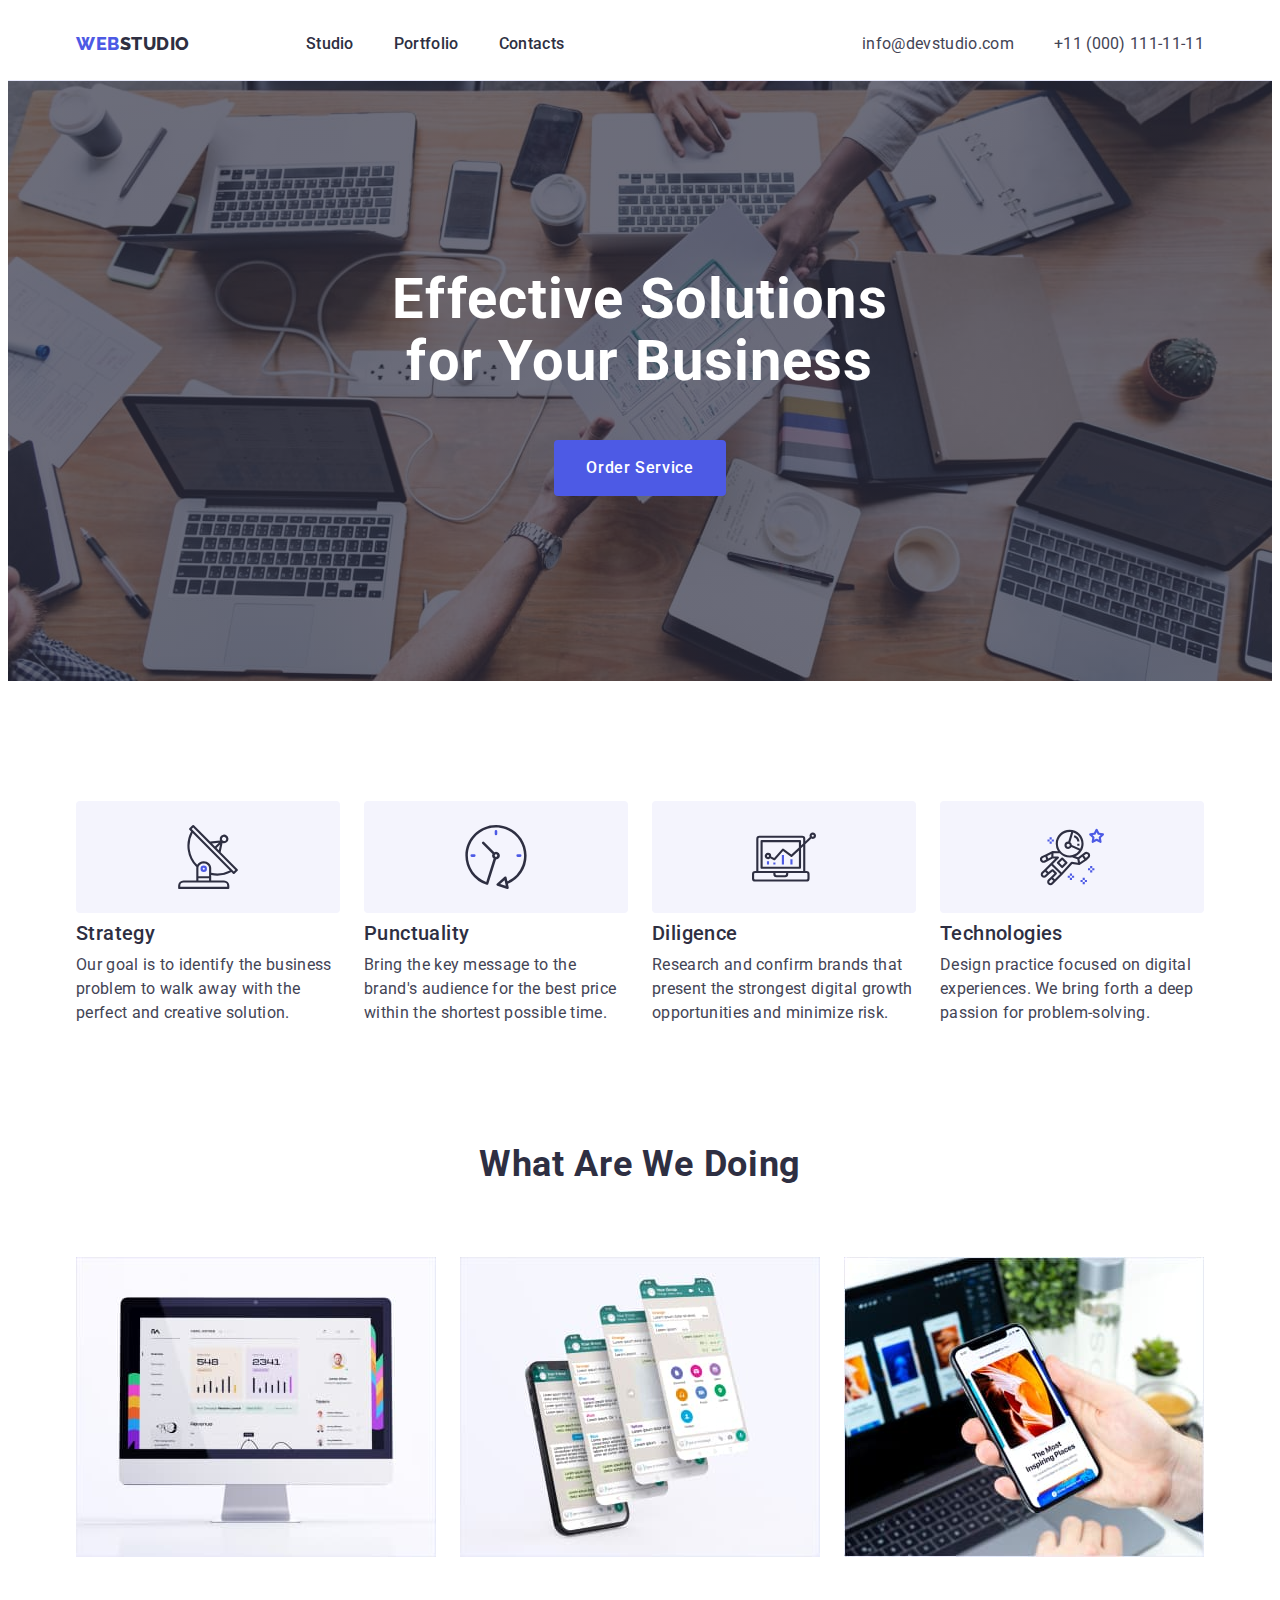
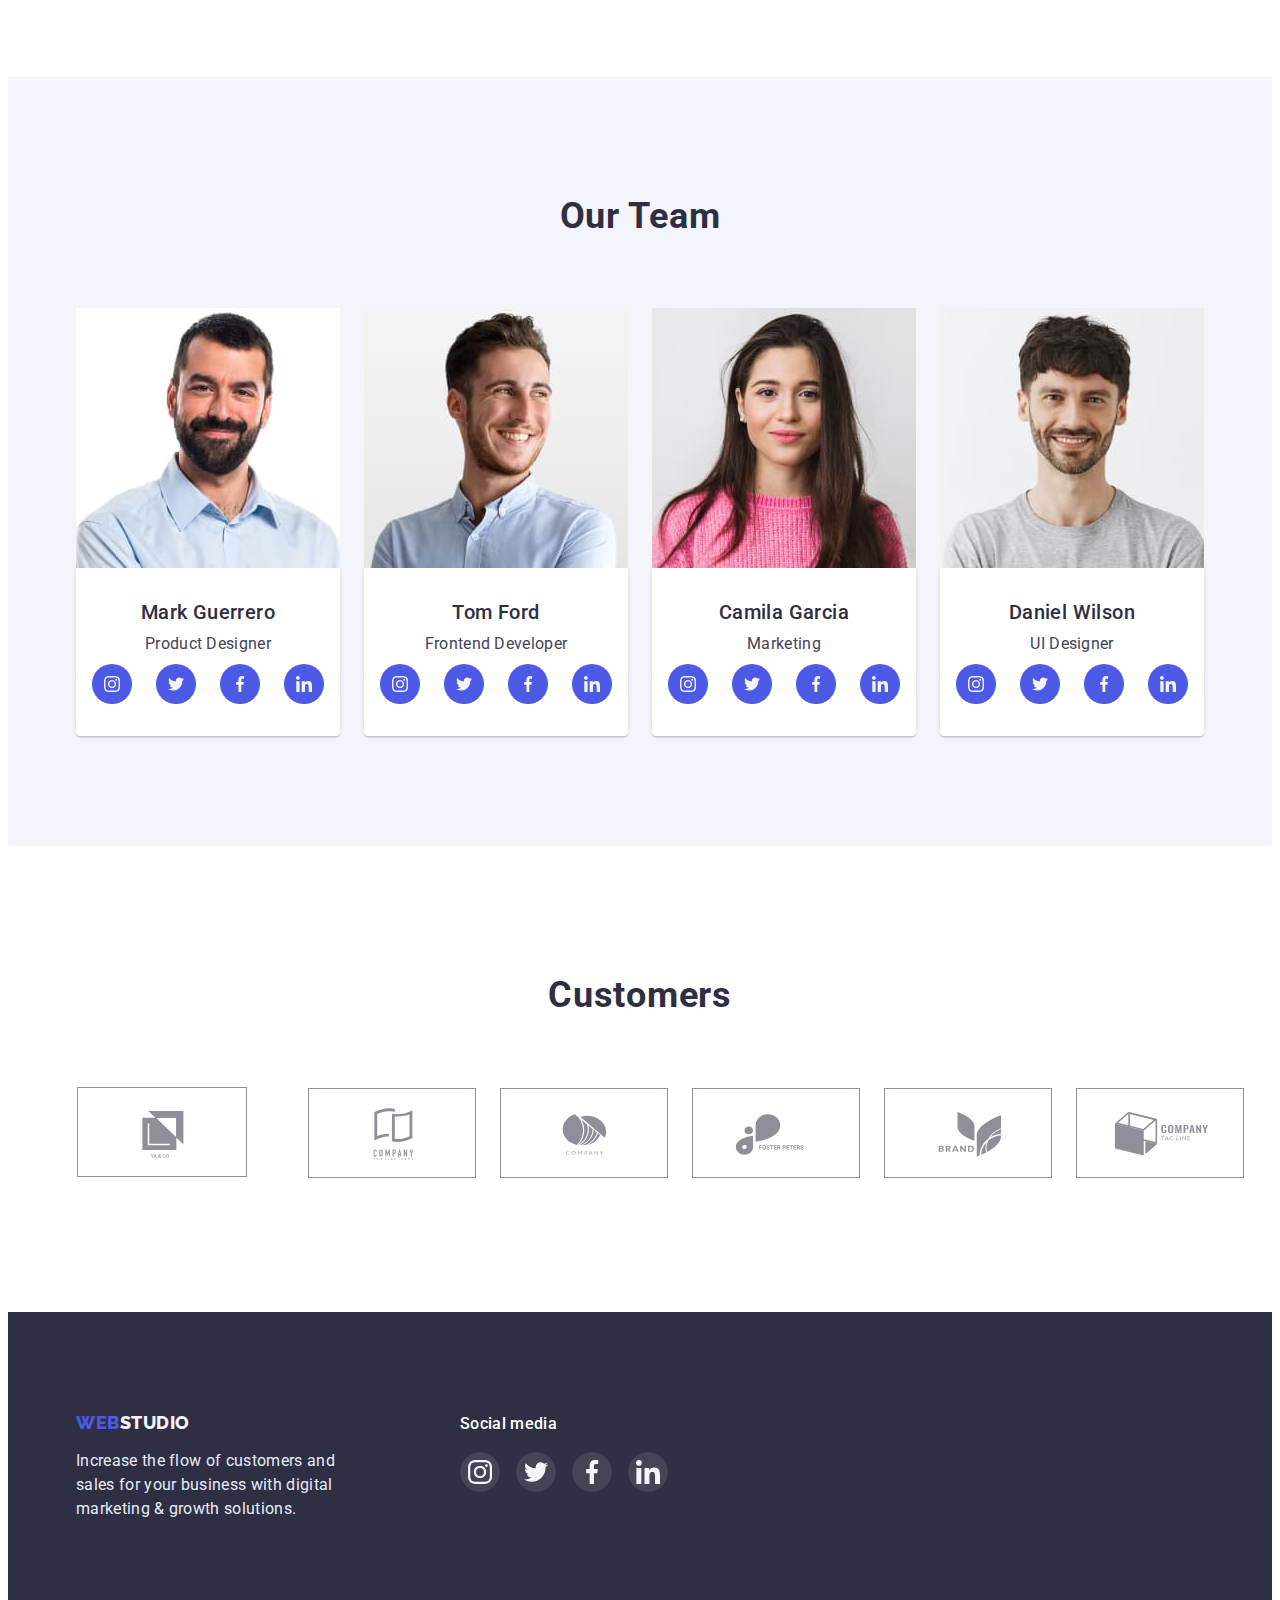
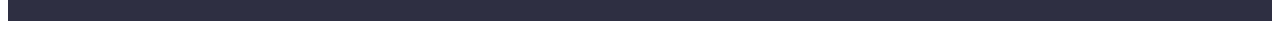
==== commit db008ffe: "svg2" ====
--- a/index.html
+++ b/index.html
@@ -360,7 +360,7 @@
       </section>
       <!--/Section team-->
       <!--Customers-->
-      <section class="customers">
+      <section class="customer">
         <div class="container customers">
           <h2 class="customers_caption">Customers</h2>
           <ul class="customers_list">
--- a/css/styles.css
+++ b/css/styles.css
@@ -8,7 +8,9 @@
     --second-background-color: #F4F4FD; 
     --accent-color: #4D5AE5; 
     --button-color: #404BBF;
-    --black: #000
+    --black: #000;
+    --green: #31D0AA;
+    --lite-slate: #8e8f99;
     }
     
 html {
@@ -100,8 +102,7 @@
     letter-spacing: 0.02em;
     
 }
- 
-   .nav_item:not(:last-child) {
+.nav_item:not(:last-child) {
     margin-right: 40px;
 }
 .contacts {
@@ -134,12 +135,15 @@
 
 .nav_list .nav_link:hover,
 .nav_list .nav_link:focus {
-    color: var(--accent-color);
+    color: var(--button-color);
 }
 
 .contacts .contacts_link:hover,
 .contacts .contacts_link:focus {
-    color: var(--accent-color);
+    color: var(--button-color);
+}
+.nav_list .nav_link:active {
+    color: var(--button-color);
 }
 
 /*hero*/
@@ -351,6 +355,7 @@
     padding: 32px 16px;
     background-color: var(--white-color);
     border-radius: 0px 0px 4px 4px;
+    box-shadow: 0px 1px 6px rgba(46, 47, 66, 0.08), 0px 1px 1px rgba(46, 47, 66, 0.16), 0px 2px 1px rgba(46, 47, 66, 0.08);
 }
 .team_title {
     margin: 0;
@@ -358,7 +363,7 @@
     color: var(--title-text-color);
     font-weight: 500;
     font-size: 20px;
-     line-height: 1.2;
+    line-height: 1.2;
     text-align: center;
     letter-spacing: 0.02em;
 }
@@ -391,28 +396,29 @@
     width: 40px;
     height: 40px;
     border-radius: 50%;
-    background-color: rgba(77, 90, 229, 1);
-}
-.work .socialmedia_icon {
-    color: #F4F4FD;
+    background-color: var(--accent-color);
+}
+.team .socialmedia_icon {
+    fill: var(--second-background-color);
+}
+
+.socialmedia_link:hover, 
+.socialmedia_link:focus {
+background-color: var(--button-color);
 }
 
 /*Customers*/
-.customers {
+.customer {
     padding-top: 130px;
     padding-bottom: 120px;
 }
 .container .customers {
     padding: 0px 15px;
-    
 }
 
 .customers_list {
     display: flex;
-   
-}
-
-.customers_caption {
+ }.customers_caption {
     margin: 0;
     margin-bottom: 72px;
 
@@ -434,26 +440,38 @@
 margin-right: 24px;
 }
 .customers .logo {
-    border: 1px solid #8E8F99;
     display: flex;
     justify-content: center;
     align-items: center;
     height: 88px;
     border-radius: 4px;
-   
-}
+    flex-grow: 1;
+}
+      
+.customers_link {
+    display: flex;
+    justify-content: center;
+    align-items: center;
        
-.customers_link {
-    
-    position: absolute;
     padding: 16px 32px 16px 32px;
-    border: 1px solid #8E8F99;
-  
-}
+    border: 1px solid var(--lite-slate);
+
+}
+
 .customers_icon {
-    width: 100%;
-    height: 100%;
-}
+    fill: var(--lite-slate);
+}
+
+.customers_link:hover,
+.customers_link:focus {
+border: 1px solid var(--button-color);
+ 
+}
+.customers_icon:hover,
+.customers_icon:focus {
+    fill: var(--button-color);
+}
+
 /*Footer*/
 .footer {
     background-color: var(--title-text-color);
@@ -536,6 +554,13 @@
     width: 100%;
     height: 100%;
     border-radius: 50%;
+}
+footer .socialmedia_icon {
+    fill: var(--second-background-color);
+}
+footer .socialmedia_link:hover, 
+footer .socialmedia_link:focus {
+    background-color: var(--green);
 }
 
 /*section search*/
@@ -583,11 +608,12 @@
     .button_secondary:hover,
     .button_secondary:focus {
     background-color: var(--button-color);
+    border: 1px solid var(--button-color);
     color: var(--white-color);
+    box-shadow: 0px 3px 1px rgba(0, 0, 0, 0.1), 0px 2px 1px rgba(0, 0, 0, 0.08), 0px 2px 2px rgba(0, 0, 0, 0.12);
     }
 
 .portfolio_list {
-    
     padding: 0px;
     margin: 0;
     list-style: none;
@@ -597,20 +623,16 @@
     padding-left: 0px;
     row-gap: 48px;
     column-gap: 24px;
-    
 }  
-
 
 .portfolio_item {
     flex-basis: calc((100% - 48px) / 3);
-    
-  }
-
+}
 
 .portfolio_card {
-    border-right: 1px solid #E7E9FC;
-    border-bottom: 1px solid #E7E9FC;
-    border-left: 1px solid #E7E9FC;
+    border-right: 1px solid var(--accent-white-color);
+    border-bottom: 1px solid var(--accent-white-color);
+    border-left: 1px solid var(--accent-white-color);
     padding: 32px 0px;
     width: 360px;
     
@@ -618,6 +640,12 @@
 .portfolio_link {
     text-decoration: none;
 }
+.portfolio_item:hover,
+.portfolio_item:focus {
+    border: 0.5px solid #F4F4FD;
+    box-shadow: 0px 1px 6px rgba(46, 47, 66, 0.08), 0px 1px 1px rgba(46, 47, 66, 0.16), 0px 2px 1px rgba(46, 47, 66, 0.08);
+}
+
 
 .portfolio_title {
     margin: 0;
@@ -629,6 +657,7 @@
     line-height: 1.2;
     letter-spacing: 0.02em;
 }
+
 .portfolio_desc {
     margin: 0;
     padding-left: 16px;
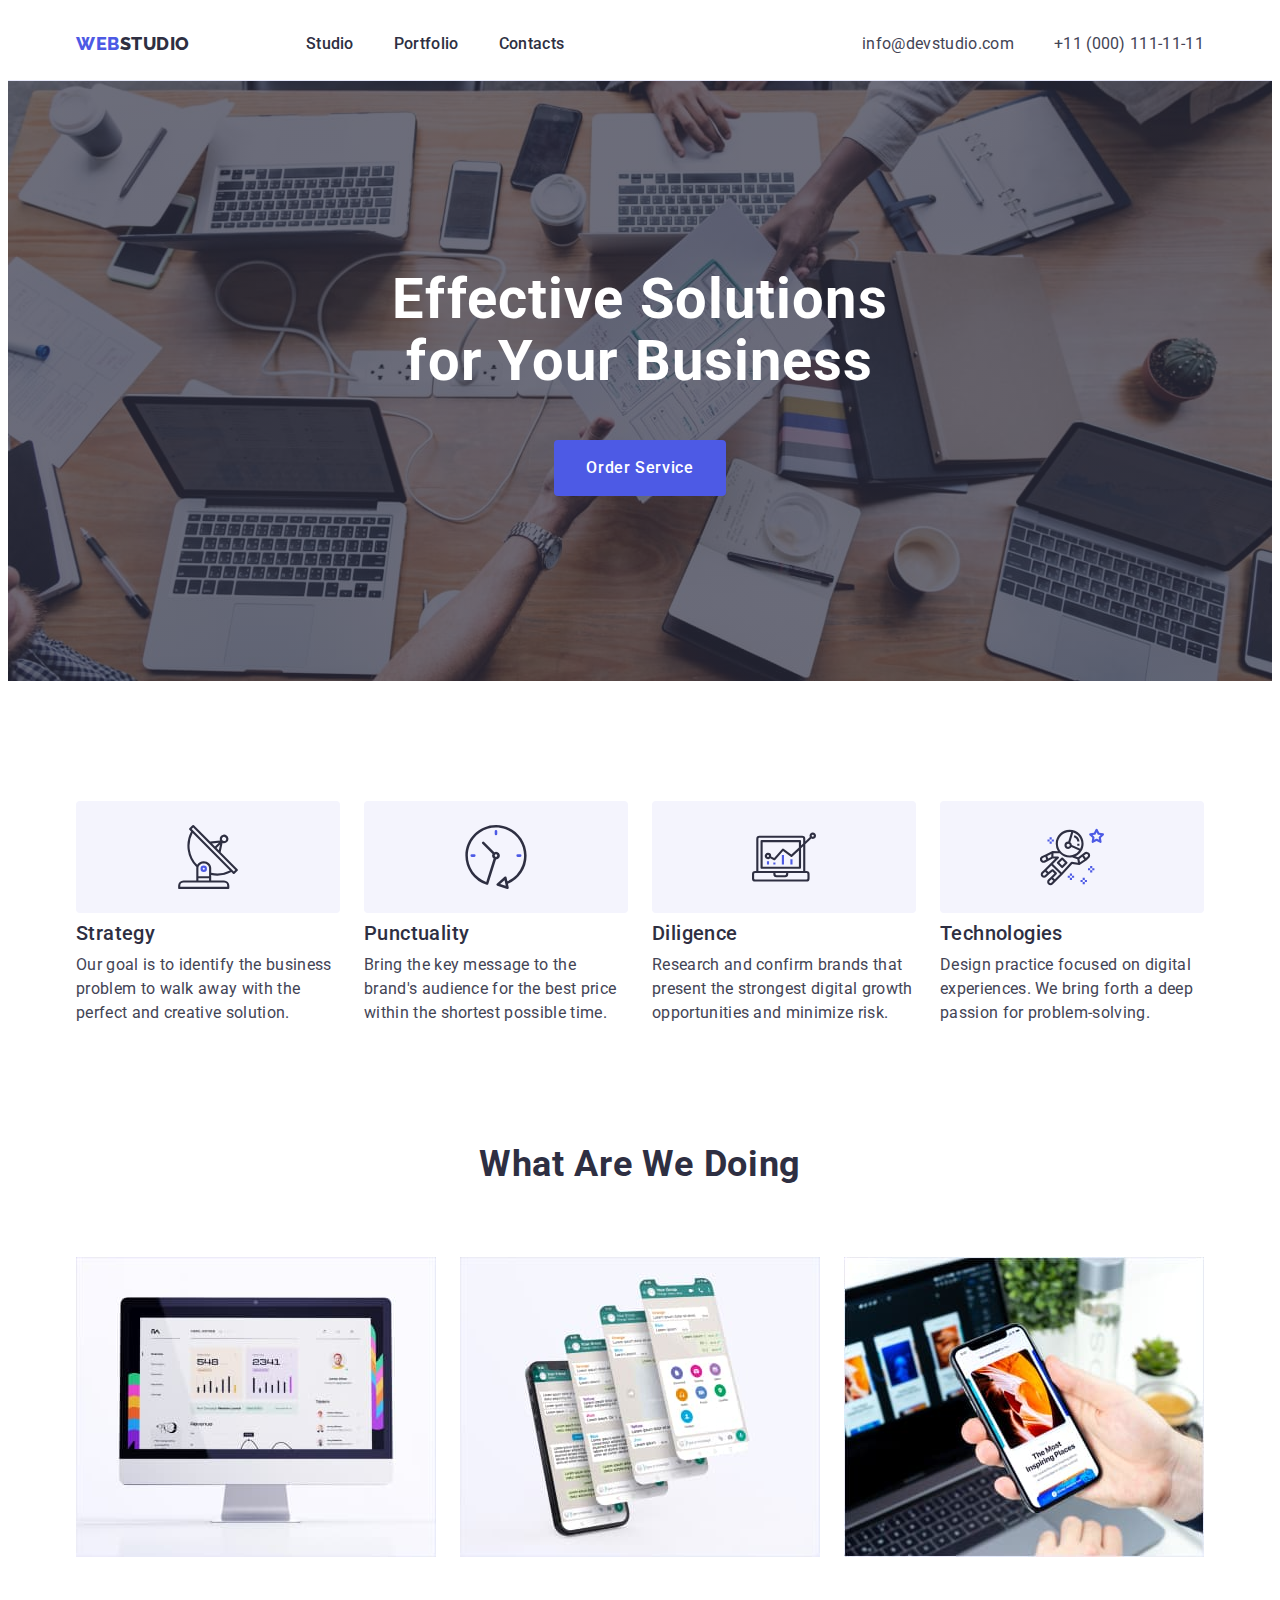
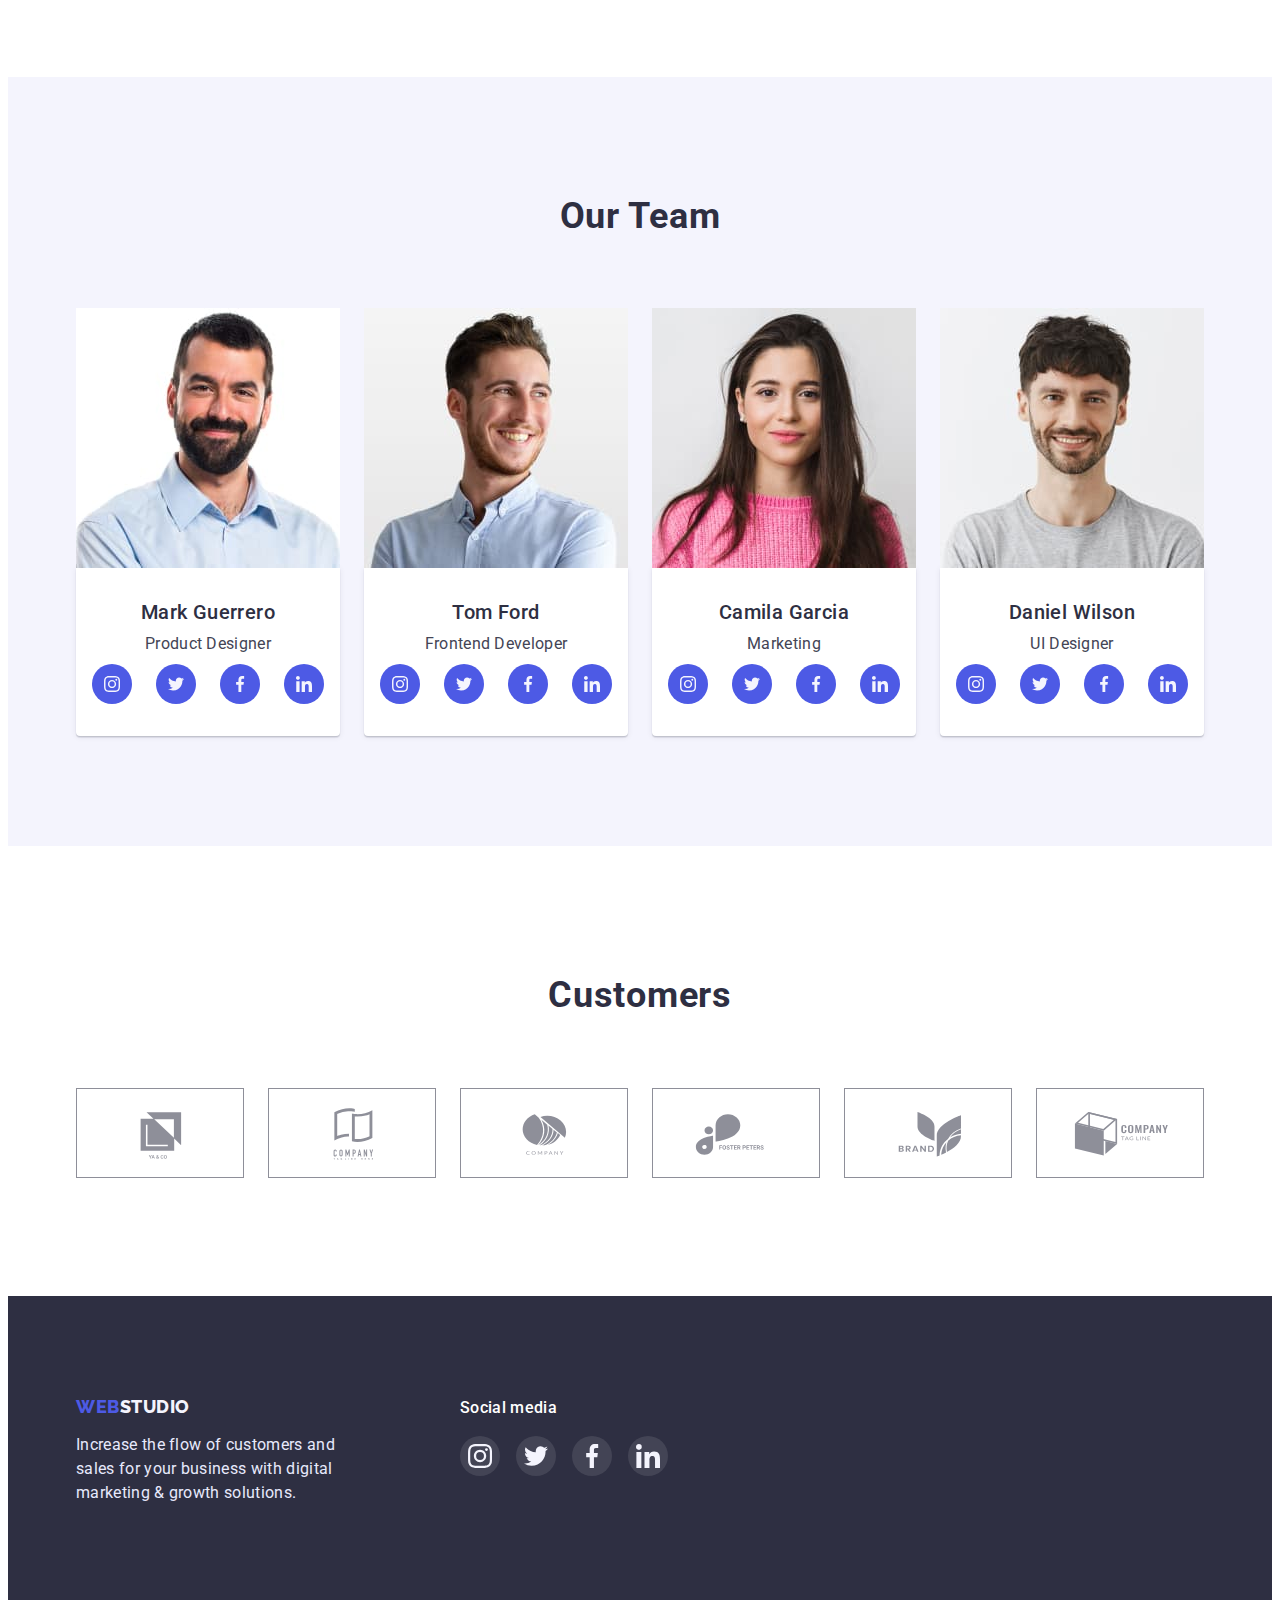
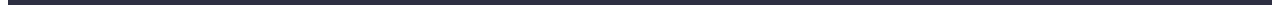
==== commit 1a398eb7: "svg3" ====
--- a/index.html
+++ b/index.html
@@ -365,13 +365,11 @@
           <h2 class="customers_caption">Customers</h2>
           <ul class="customers_list">
             <li class="customers_item">
-              <div class="customers logo">
-                <a href="client-1" class="customers_link">
-                  <svg class="customers_icon" width="104" height="56">
-                    <use href="./images/symbol-defs.svg#icon-client-1"></use>
-                  </svg>
-                </a>
-              </div>
+              <a href="client-1" class="customers_link">
+                <svg class="customers_icon" width="104" height="56">
+                  <use href="./images/symbol-defs.svg#icon-client-1"></use>
+                </svg>
+              </a>
             </li>
             <li class="customers_item">
               <a href="client-2" class="customers_link">
--- a/css/styles.css
+++ b/css/styles.css
@@ -412,13 +412,13 @@
     padding-top: 130px;
     padding-bottom: 120px;
 }
-.container .customers {
-    padding: 0px 15px;
-}
 
 .customers_list {
     display: flex;
- }.customers_caption {
+    margin: 0;
+    padding: 0;
+ }
+ .customers_caption {
     margin: 0;
     margin-bottom: 72px;
 
@@ -467,8 +467,8 @@
 border: 1px solid var(--button-color);
  
 }
-.customers_icon:hover,
-.customers_icon:focus {
+.customers_link:hover .customers_icon,
+.customers_link:focus .customers_icon:focus {
     fill: var(--button-color);
 }
 
@@ -608,7 +608,7 @@
     .button_secondary:hover,
     .button_secondary:focus {
     background-color: var(--button-color);
-    border: 1px solid var(--button-color);
+    border: 1px solid transparent;
     color: var(--white-color);
     box-shadow: 0px 3px 1px rgba(0, 0, 0, 0.1), 0px 2px 1px rgba(0, 0, 0, 0.08), 0px 2px 2px rgba(0, 0, 0, 0.12);
     }
@@ -633,15 +633,15 @@
     border-right: 1px solid var(--accent-white-color);
     border-bottom: 1px solid var(--accent-white-color);
     border-left: 1px solid var(--accent-white-color);
-    padding: 32px 0px;
+    padding: 32px 15px;
     width: 360px;
     
 }
 .portfolio_link {
     text-decoration: none;
 }
-.portfolio_item:hover,
-.portfolio_item:focus {
+.portfolio_link:hover,
+.portfolio_link:focus {
     border: 0.5px solid #F4F4FD;
     box-shadow: 0px 1px 6px rgba(46, 47, 66, 0.08), 0px 1px 1px rgba(46, 47, 66, 0.16), 0px 2px 1px rgba(46, 47, 66, 0.08);
 }
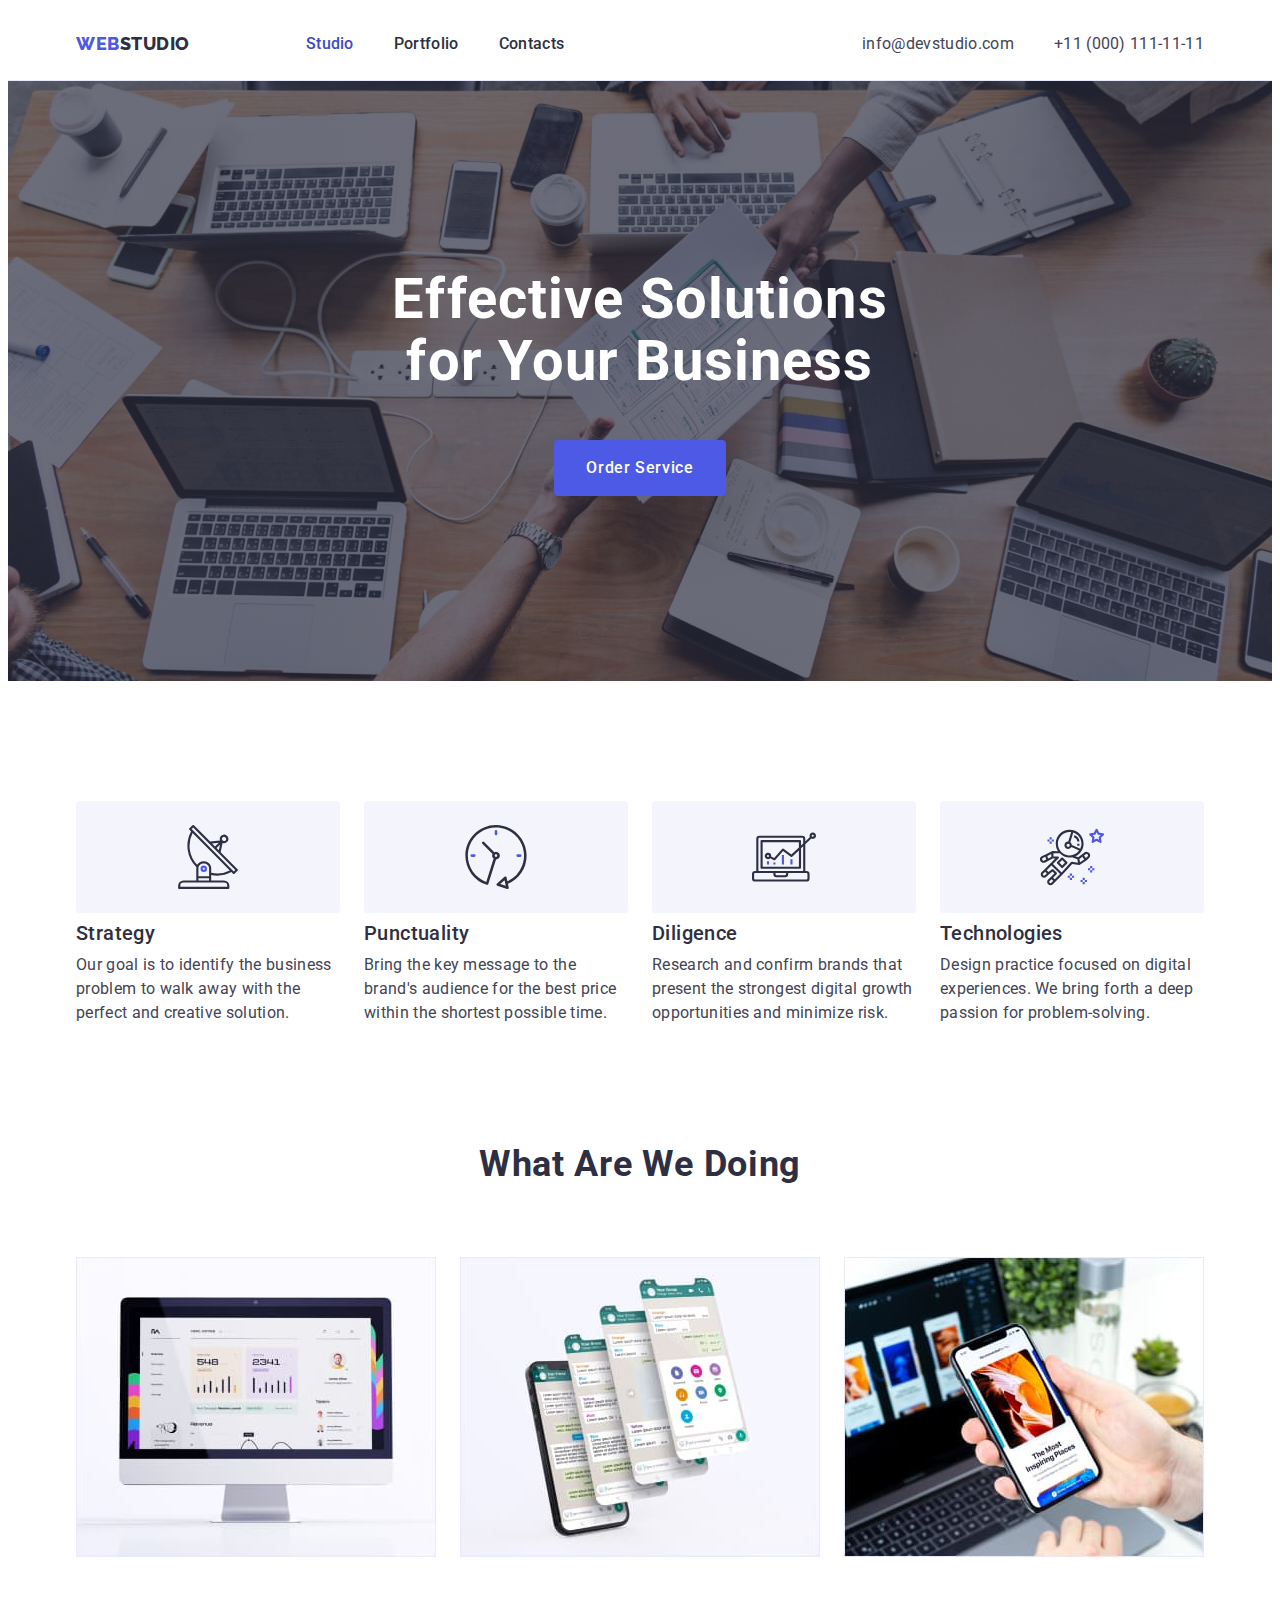
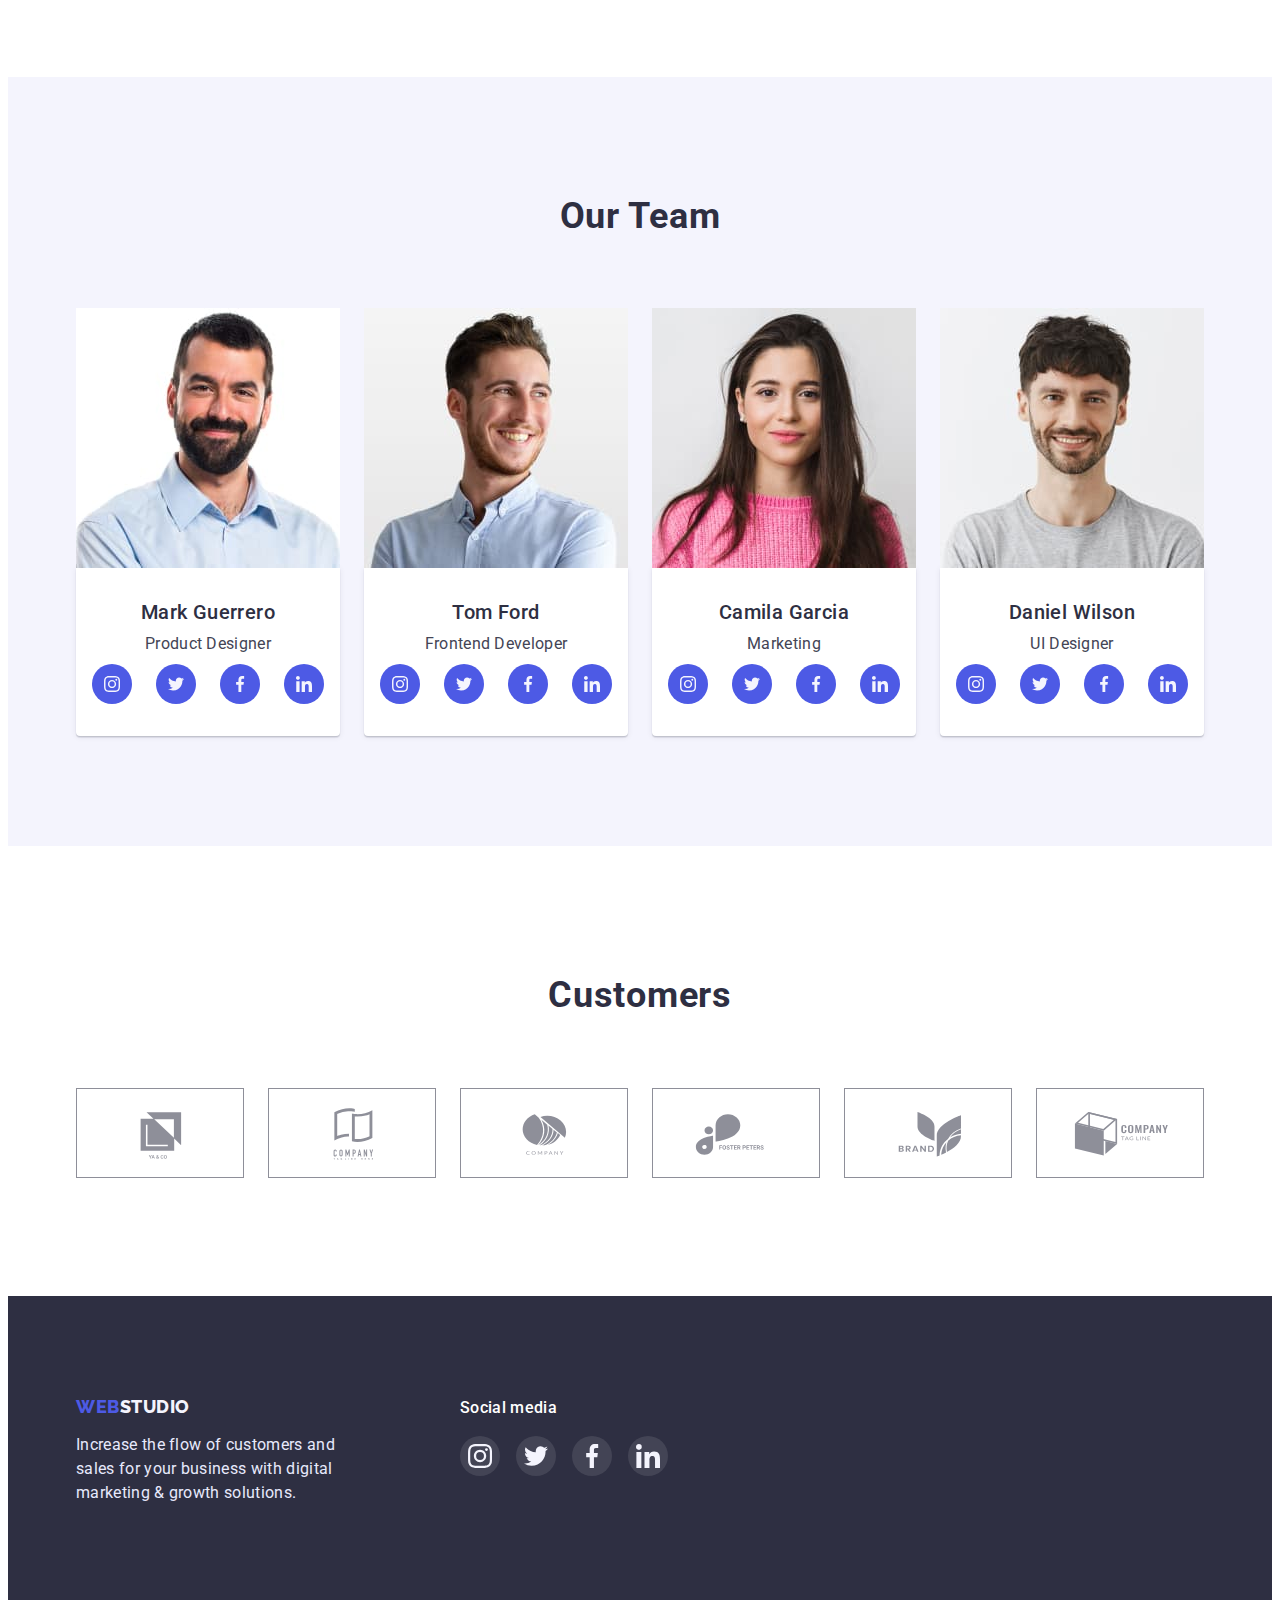
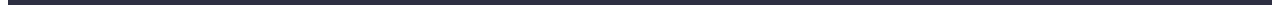
==== commit f73a3a5a: "svg final" ====
--- a/index.html
+++ b/index.html
@@ -25,7 +25,9 @@
         <nav class="nav">
           <a href="./index.html" class="logo">Web<span>Studio</span></a>
           <ul class="nav_list">
-            <li class="nav_item"><a href="" class="nav_link">Studio</a></li>
+            <li class="nav_item">
+              <a href="" class="nav_link active">Studio</a>
+            </li>
             <li class="nav_item">
               <a href="./portfolio.html" class="nav_link">Portfolio</a>
             </li>
--- a/css/styles.css
+++ b/css/styles.css
@@ -102,6 +102,17 @@
     letter-spacing: 0.02em;
     
 }
+ .active {
+    display: block;
+    padding: 24px 0px;
+    color: var(--button-color);
+    text-decoration: none;
+    font-weight: 500;
+    font-size: 16px;
+    line-height: 1.5;
+    letter-spacing: 0.02em;
+}
+
 .nav_item:not(:last-child) {
     margin-right: 40px;
 }
@@ -131,7 +142,6 @@
 .contacts_item:first-child {
     margin-right: 40px;
 }
-
 
 .nav_list .nav_link:hover,
 .nav_list .nav_link:focus {
@@ -642,7 +652,7 @@
 }
 .portfolio_link:hover,
 .portfolio_link:focus {
-    border: 0.5px solid #F4F4FD;
+    display: block;
     box-shadow: 0px 1px 6px rgba(46, 47, 66, 0.08), 0px 1px 1px rgba(46, 47, 66, 0.16), 0px 2px 1px rgba(46, 47, 66, 0.08);
 }
 
